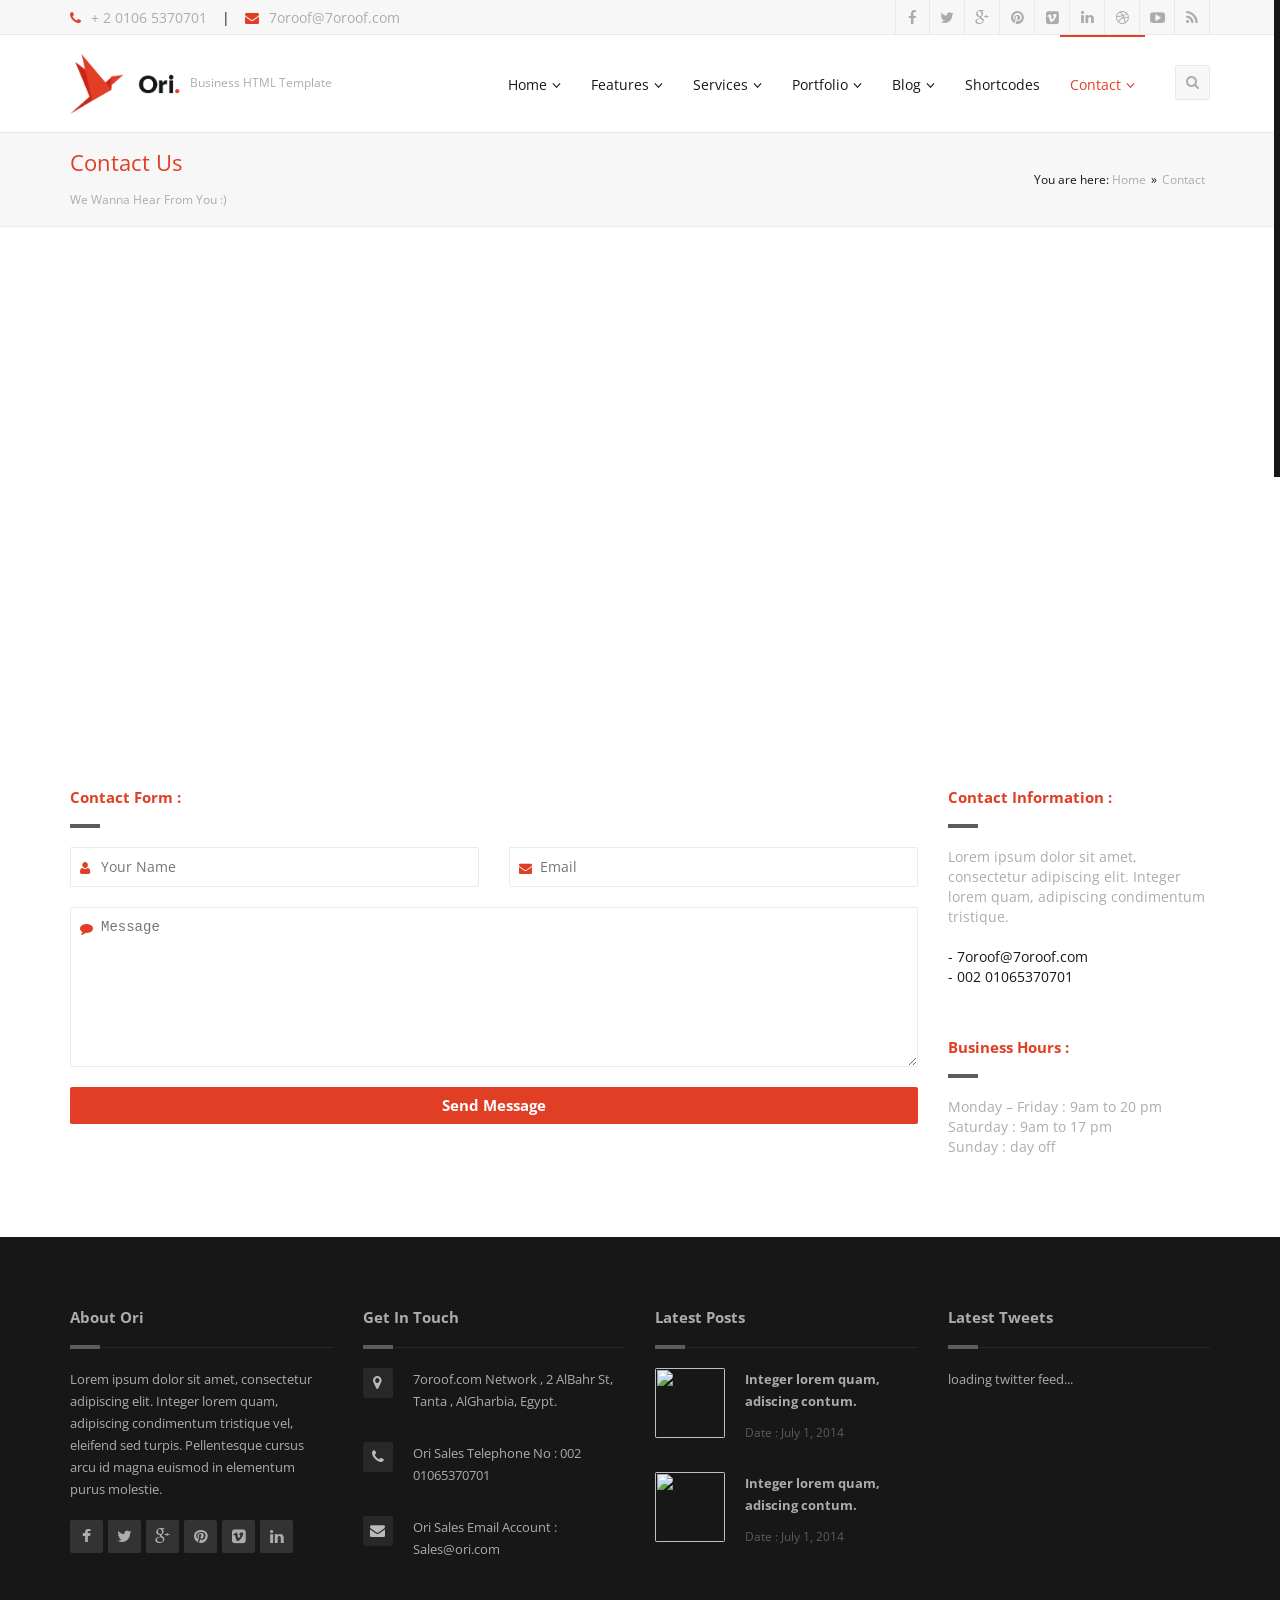
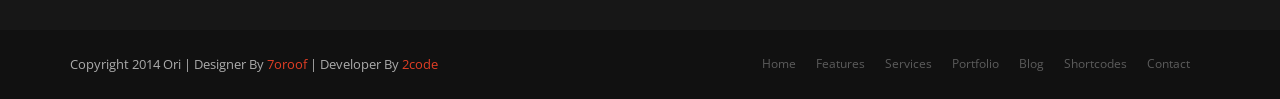
==== contact.html @ 8cdef56a "First commit" ====
<!DOCTYPE html>
<!--[if IE 8 ]><html class="ie ie8" lang="en"> <![endif]-->
<!--[if IE 9 ]><html class="ie ie9" lang="en"> <![endif]-->
<!--[if (gte IE 9)|!(IE)]><!--><html lang="en"> <!--<![endif]-->
<head>

	<!-- Basic Page Needs -->
	<meta charset="utf-8">
	<title>Ori – Multi-purpose Business HTML Template</title>
	<meta name="description" content="Ori – Multi-purpose Business HTML Template">
	<meta name="author" content="2code.info">
	
	<!-- Mobile Specific Metas -->
	<meta name="viewport" content="width=device-width, initial-scale=1, maximum-scale=1">
	
	<!-- Main Style -->
	<link rel="stylesheet" href="style.css">
	
	<!-- Skins -->
	<link rel="stylesheet" href="css/skins/skins.css">
	
	<!-- Responsive Style -->
	<link rel="stylesheet" href="css/responsive.css">
	
	<!-- Favicons -->
	<link rel="shortcut icon" href="images/favicon.png">
  
</head>
<body>

<div class="loader"><div class="loader_html"></div></div>

<div id="wrap" class="grid_1200">
	
	<header id="header-top">
		<div class="container clearfix">
			<div class="row">
				<div class="col-md-6">
					<div class="phone-email"><i class="fa fa-phone"></i>+ 2 0106 5370701</div>
					<div class="phone-email phone-email-2"><i class="fa fa-envelope"></i>7oroof@7oroof.com</div>
				</div>
				<div class="col-md-6">
					<div class="social-ul">
						<ul>
							<li class="social-facebook"><a href="#"><i class="fa fa-facebook"></i></a></li>
							<li class="social-twitter"><a href="#"><i class="fa fa-twitter"></i></a></li>
							<li class="social-google"><a href="#"><i class="fa fa-google-plus"></i></a></li>
							<li class="social-pinterest"><a href="#"><i class="fa fa-pinterest"></i></a></li>
							<li class="social-vimeo"><a href="#"><i class="fa fa-vimeo-square"></i></a></li>
							<li class="social-linkedin"><a href="#"><i class="fa fa-linkedin"></i></a></li>
							<li class="social-dribbble"><a href="#"><i class="fa fa-dribbble"></i></a></li>
							<li class="social-youtube"><a href="#"><i class="fa fa-youtube-play"></i></a></li>
							<li class="social-rss"><a href="#"><i class="fa fa-rss"></i></a></li>
						</ul>
					</div>
				</div>
			</div>
		</div><!-- End container -->
	</header><!-- End header -->
	<header id="header">
		<div class="container clearfix">
			<div class="logo"><a href="index.html"><img alt="" src="images/logo.png"></a><span>Business HTML Template</span></div>
			<div class="header-search">
				<div class="header-search-a"><i class="fa fa-search"></i></div>
				<div class="header-search-form">
					<form method="post">
						<input type="text" placeholder="Search Words Here">
					</form>
				</div>
			</div>
			<nav class="navigation">
				<ul>
					<li><a href="index.html">Home</a>
						<ul>
							<li><a href="index.html">Home 1</a></li>
							<li><a href="index-2.html">Home 2</a></li>
							<li><a href="index-3.html">Home 3</a></li>
							<li><a href="index-4.html">Home 4</a></li>
							<li><a href="index-5.html">Home 5</a></li>
							<li><a href="index-6.html">Home 6</a></li>
							<li><a href="index-7.html">Home 7</a></li>
							<li><a href="index-animate.html">Home Animate</a></li>
							<li><a href="index-one-page.html">Home One Page</a></li>
							<li><a href="index-boxed.html">Home Boxed 1</a></li>
							<li><a href="index-boxed-2.html">Home Boxed 2</a></li>
						</ul>
					</li>
					<li><a href="features.html">Features</a>
						<ul>
							<li><a href="index.html">Headers</a>
								<ul>
									<li><a href="index.html">Header 1</a></li>
									<li><a href="header-2.html">Header 2</a></li>
									<li><a href="header-3.html">Header 3</a></li>
									<li><a href="header-4.html">Header 4</a></li>
									<li><a href="header-5.html">Header 5</a></li>
									<li><a href="header-6.html">Header 6</a></li>
									<li><a href="fixed-nav.html">Fixed Navigation</a></li>
								</ul>
							</li>
							<li><a href="features.html">Features</a></li>
							<li><a href="about.html">About</a>
								<ul>
									<li><a href="about.html">About 1</a></li>
									<li><a href="about-2.html">About 2</a></li>
									<li><a href="about-3.html">About 3</a></li>
								</ul>
							</li>
							<li><a href="testimonials.html">Testimonials</a></li>
							<li><a href="faq.html">FAQ</a>
								<ul>
									<li><a href="faq.html">FAQ Right Sidebar</a></li>
									<li><a href="faq-left-sidebar.html">FAQ Left Sidebar</a></li>
									<li><a href="faq-centered.html">FAQ Centered</a></li>
								</ul>
							</li>
							<li><a href="team.html">Team</a>
								<ul>
									<li><a href="team.html">Team</a></li>
									<li><a href="team-right-sidebar.html">Team Right Sidebar</a></li>
									<li><a href="team-left-sidebar.html">Team Left Sidebar</a></li>
								</ul>
							</li>
							<li><a href="pricing-tables.html">Pricing Tables</a></li>
							<li><a href="typography.html">Typography</a></li>
							<li><a href="right-sidebar.html">Pages</a>
								<ul>
									<li><a href="right-sidebar.html">Right Sidebar</a></li>
									<li><a href="left-sidebar.html">Left Sidebar</a></li>
									<li><a href="full-width.html">Full Width</a></li>
									<li><a href="page-centered.html">Page Centered</a></li>
								</ul>
							</li>
							<li><a href="animation.html">Animation</a></li>
							<li><a href="404.html">404</a></li>
							<li><a href="coming-soon.html">Coming Soon</a></li>
						</ul>
					</li>
					<li><a href="services.html">Services</a>
						<ul>
							<li><a href="services.html">Services 1</a></li>
							<li><a href="services-2.html">Services 2</a></li>
							<li><a href="services-3.html">Services 3</a></li>
						</ul>
					</li>
					<li class="mega-menu"><a href="portfolio-description.html">Portfolio</a>
						<ul>
							<li class="col-md-4"><a href="portfolio-2-columns.html">Portfolio 2 Columns</a>
								<ul>
									<li><a href="portfolio-2-columns.html">Portfolio 1 Right Sidebar</a></li>
									<li><a href="portfolio-2-left-sidebar.html">Portfolio 1 Left Sidebar</a></li>
									<li><a href="portfolio-2-columns-full-width.html">Portfolio 1 Full Width</a></li>
									<li><a href="portfolio-gallery-2-columns.html">Portfolio 2 Right Sidebar</a></li>
									<li><a href="portfolio-gallery-left-sidebar-2-columns.html">Portfolio 2 Left Sidebar</a></li>
									<li><a href="portfolio-gallery-full-width-2-columns.html">Portfolio 2 Full Width</a></li>
									<li><a href="portfolio-2-columns-no-margin.html">Portfolio Right Sidebar no margin</a></li>
									<li><a href="portfolio-2-columns-no-margin-left-sidebar.html">Portfolio Left Sidebar no margin</a></li>
									<li><a href="portfolio-2-columns-no-margin-full-width.html">Portfolio Full Width no margin</a></li>
								</ul>
							</li>
							<li class="col-md-4"><a href="portfolio-3-columns.html">Portfolio 3 Columns</a>
								<ul>
									<li><a href="portfolio-3-columns.html">Portfolio 1 Right Sidebar</a></li>
									<li><a href="portfolio-3-left-sidebar.html">Portfolio 1 Left Sidebar</a></li>
									<li><a href="portfolio-3-columns-full-width.html">Portfolio 1 Full Width</a></li>
									<li><a href="portfolio-gallery-3-columns.html">Portfolio 2 Right Sidebar</a></li>
									<li><a href="portfolio-gallery-left-sidebar-3-columns.html">Portfolio 2 Left Sidebar</a></li>
									<li><a href="portfolio-gallery-full-width-3-columns.html">Portfolio 2 Full Width</a></li>
									<li><a href="portfolio-3-columns-no-margin.html">Portfolio Right Sidebar no margin</a></li>
									<li><a href="portfolio-3-columns-no-margin-left-sidebar.html">Portfolio Left Sidebar no margin</a></li>
									<li><a href="portfolio-3-columns-no-margin-full-width.html">Portfolio Full Width no margin</a></li>
								</ul>
							</li>
							<li class="col-md-4"><a href="portfolio-description.html">Portfolio 4 Columns</a>
								<ul>
									<li><a href="portfolio-description.html">Portfolio 1 Right Sidebar</a></li>
									<li><a href="portfolio-description-left-sidebar.html">Portfolio 1 Left Sidebar</a></li>
									<li><a href="portfolio-description-full-width.html">Portfolio 1 Full Width</a></li>
									<li><a href="portfolio-gallery.html">Portfolio 2 Right Sidebar</a></li>
									<li><a href="portfolio-gallery-left-sidebar.html">Portfolio 2 Left Sidebar</a></li>
									<li><a href="portfolio-gallery-full-width.html">Portfolio 2 Full Width</a></li>
									<li><a href="portfolio-4-columns-no-margin.html">Portfolio Right Sidebar no margin</a></li>
									<li><a href="portfolio-4-columns-no-margin-left-sidebar.html">Portfolio Left Sidebar no margin</a></li>
									<li><a href="portfolio-4-columns-no-margin-full-width.html">Portfolio Full Width no margin</a></li>
								</ul>
							</li>
							<li class="col-md-4"><a href="portfolio-description.html">Portfolio Carousel</a>
								<ul>
									<li><a href="carousel-portfolio-2-columns.html">Carousel 2 Columns</a></li>
									<li><a href="carousel-portfolio-2-columns-left-sidebar.html">Carousel 2 Columns Left Sidebar</a></li>
									<li><a href="carousel-portfolio-2-columns-full-width.html">Carousel 2 Columns Full Width</a></li>
									<li><a href="carousel-portfolio-3-columns.html">Carousel 3 Columns</a></li>
									<li><a href="carousel-portfolio-3-columns-left-sidebar.html">Carousel 3 Columns Left Sidebar</a></li>
									<li><a href="carousel-portfolio-3-columns-full-width.html">Carousel 3 Columns Full Width</a></li>
									<li><a href="carousel-portfolio-4-columns.html">Carousel 4 Columns</a></li>
									<li><a href="carousel-portfolio-4-columns-left-sidebar.html">Carousel 4 Columns Left Sidebar</a></li>
									<li><a href="carousel-portfolio-4-columns-full-width.html">Carousel 4 Columns Full Width</a></li>
								</ul>
							</li>
							<li class="col-md-4"><a href="single-portfolio.html">Single Portfolio</a>
								<ul>
									<li><a href="single-portfolio.html">Single Portfolio 1</a></li>
									<li><a href="single-portfolio-2.html">Single Portfolio 2</a></li>
									<li><a href="single-portfolio-3.html">Single Portfolio 3</a></li>
									<li><a href="single-portfolio-right-sidebar.html">Single Portfolio Right Sidebar</a></li>
									<li><a href="single-portfolio-left-sidebar.html">Single Portfolio Left Sidebar</a></li>
								</ul>
							</li>
							<li class="col-md-4"><a href="portfolio-3.html">Portfolio Full width</a>
								<ul>
									<li><a href="portfolio-3.html">Portfolio 4 Columns</a></li>
									<li><a href="portfolio-3-5-columns.html">Portfolio 5 Columns</a></li>
								</ul>
							</li>
						</ul>
					</li>
					<li><a href="blog.html">Blog</a>
						<ul>
							<li><a href="blog.html">Blog 1</a>
								<ul>
									<li><a href="blog.html">Blog 1 Right Sidebar</a></li>
									<li><a href="blog-1-left-sidebar.html">Blog 1 Left Sidebar</a></li>
									<li><a href="blog-1-full-width.html">Blog 1 Full Width</a></li>
								</ul>
							</li>
							<li><a href="blog-2.html">Blog 2</a>
								<ul>
									<li><a href="blog-2.html">Blog 2 Right Sidebar</a></li>
									<li><a href="blog-2-left-sidebar.html">Blog 2 Left Sidebar</a></li>
									<li><a href="blog-2-full-width.html">Blog 2 Full Width</a></li>
								</ul>
							</li>
							<li><a href="single-blog.html">Single Blog</a>
								<ul>
									<li><a href="single-blog.html">Single Blog Right Sidebar</a></li>
									<li><a href="single-blog-left-sidebar.html">Single Blog Left Sidebar</a></li>
									<li><a href="single-blog-full-width.html">Single Blog Full Width</a></li>
								</ul>
							</li>
						</ul>
					</li>
					<li><a href="shortcodes.html">Shortcodes</a></li>
					<li class="current_page_item"><a href="contact.html">Contact</a>
						<ul>
							<li class="current_page_item"><a href="contact.html">Contact 1</a></li>
							<li><a href="contact-2.html">Contact 2</a></li>
							<li><a href="contact-3.html">Contact 3</a></li>
							<li><a href="contact-4.html">Contact 4</a></li>
							<li><a href="contact-5.html">Contact 5</a></li>
						</ul>
					</li>
				</ul>
			</nav><!-- End navigation -->
		</div><!-- End container -->
	</header><!-- End header -->
	
	<div class="clearfix"></div>
	
	<div class="breadcrumbs">
		<div class="container">
			<div class="row">
				<div class="col-md-6">
					<h4>Contact Us</h4>
					<span>We Wanna Hear From You :)</span>
				</div>
				<div class="col-md-6">
					<div class="crumbs">You are here: <a href="index.html">Home</a><span class="crumbs-span">&raquo;</span><span>Contact</span></div>
				</div>
			</div><!-- End row -->
		</div><!-- End container -->
	</div><!-- End breadcrumbs -->
	
	<div class="sections sections-padding-t-0">
		<div class="contact-iframe"><iframe height="480" src="https://maps.google.com/maps?q=egypt&amp;hl=en&amp;sll=26.820553,30.802498&amp;sspn=16.874794,19.753418&amp;hnear=Egypt&amp;t=m&amp;z=6&amp;output=embed"></iframe></div>
		<div class="gap"></div>
		<div class="container">
			<div class="row">
				<div class="col-md-12 main-content">
					<div class="row">
						<div class="col-md-9">
							<div class="section-title section-title-2 section-title-3"><h6>Contact Form :</h6></div>
							<div class="comment-form">
								<form method="post" class="form-js" action="contact_us.php">
									<div class="row">
										<div class="col-md-6">
											<div class="form-input">
												<i class="fa fa-user"></i>
												<input name="name" id="name" type="text" placeholder="Your Name">
											</div>
										</div>
										<div class="col-md-6">
											<div class="form-input">
												<i class="fa fa-envelope"></i>
												<input name="mail" id="mail" type="email" placeholder="Email">
											</div>
										</div>
										<div class="col-md-12">
											<div class="form-input">
												<i class="fa fa-comment"></i>
												<textarea name="message" id="message" placeholder="Message"></textarea>
											</div>
										</div>
										<div class="col-md-12">
											<input type="submit" class="button-3" value="Send Message">
										</div>
									</div><!-- End row -->
								</form>
							</div><!-- End comment-form -->
						</div>
						<div class="col-md-3">
							<div class="section-title section-title-2 section-title-3"><h6>Contact Information :</h6></div>
							<div class="contact-information">
								<ul>
									<li>Lorem ipsum dolor sit amet, consectetur adipiscing elit. Integer lorem quam, adipiscing condimentum tristique.</li>
									<li>- 7oroof@7oroof.com</li>
									<li>- 002 01065370701</li>
								</ul>
							</div><!-- End contact-information -->
							<div class="section-title section-title-2 section-title-3"><h6>Business Hours :</h6></div>
							<ul class="business-hours">
								<li>Monday – Friday : 9am to 20 pm</li>
								<li>Saturday : 9am to 17 pm</li>
								<li>Sunday : day off</li>
							</ul>
						</div>
					</div><!-- End row -->
				</div><!-- End main-content -->
			</div><!-- End row -->
			
		</div><!-- End container -->
	</div><!-- End sections -->
	
	<footer id="footer">
		<div class="container">
			<div class="row">
				<div class="col-md-3">
					<div class="footer-widget">
						<div class="widget-title"><h6>About Ori</h6></div>
						<div class="widget-about">
							<p>Lorem ipsum dolor sit amet, consectetur adipiscing elit. Integer lorem quam, adipiscing condimentum tristique vel, eleifend sed turpis. Pellentesque cursus arcu id magna euismod in elementum purus molestie.</p>
							<div class="social-ul">
								<ul>
									<li class="social-facebook"><a href="#"><i class="fa fa-facebook"></i></a></li>
									<li class="social-twitter"><a href="#"><i class="fa fa-twitter"></i></a></li>
									<li class="social-google"><a href="#"><i class="fa fa-google-plus"></i></a></li>
									<li class="social-pinterest"><a href="#"><i class="fa fa-pinterest"></i></a></li>
									<li class="social-vimeo"><a href="#"><i class="fa fa-vimeo-square"></i></a></li>
									<li class="social-linkedin"><a href="#"><i class="fa fa-linkedin"></i></a></li>
								</ul>
							</div>
						</div>
					</div>
				</div>
				<div class="col-md-3">
					<div class="footer-widget">
						<div class="widget-title"><h6>Get In Touch</h6></div>
						<div class="widget-about-2">
							<ul>
								<li>
									<i class="fa fa-map-marker"></i>
									<div>7oroof.com Network , 2 AlBahr St, Tanta , AlGharbia, Egypt.</div>
								</li>
								<li>
									<i class="fa fa-phone"></i>
									<div>Ori Sales Telephone No : 002 01065370701</div>
								</li>
								<li>
									<i class="fa fa-envelope"></i>
									<div>Ori Sales Email Account : Sales@ori.com</div>
								</li>
							</ul>
						</div>
					</div>
				</div>
				<div class="col-md-3">
					<div class="footer-widget">
						<div class="widget-title"><h6>Latest Posts</h6></div>
						<div class="widget-posts">
							<ul>
								<li>
									<div class="widget-post-img"><img alt="" src="http://placehold.it/70x70/FFF/171717/"></div>
									<div class="widget-post-content">
										<h6><a href="#">Integer lorem quam, adiscing contum.</a></h6>
										<span>Date : July 1, 2014</span>
									</div>
								</li>
								<li>
									<div class="widget-post-img"><img alt="" src="http://placehold.it/70x70/FFF/171717/"></div>
									<div class="widget-post-content">
										<h6><a href="#">Integer lorem quam, adiscing contum.</a></h6>
										<span>Date : July 1, 2014</span>
									</div>
								</li>
							</ul>
						</div>
					</div>
				</div>
				<div class="col-md-3">
					<div class="footer-widget">
						<div class="widget-title"><h6>Latest Tweets</h6></div>
						<div class="widget-twitter">
							<div class="footer-tweet"></div>
						</div>
					</div>
				</div>
			</div><!-- End row -->
		</div><!-- End container -->
	</footer><!-- End footer -->
	<footer id="footer-bottom">
		<div class="container">
			<div class="copyrights">Copyright 2014 Ori | Designer By <a target="_blank" href="http://7oroof.com/">7oroof</a> | Developer By <a target="_blank" href="http://2code.info/">2code</a></div>
			<nav class="navigation-footer">
				<ul>
					<li><a href="index.html">Home</a></li>
					<li><a href="features.html">Features</a></li>
					<li><a href="services.html">Services</a></li>
					<li><a href="portfolio-description.html">Portfolio</a></li>
					<li><a href="blog.html">Blog</a></li>
					<li><a href="shortcodes.html">Shortcodes</a></li>
					<li><a href="contact.html">Contact</a></li>
				</ul>
			</nav>
		</div><!-- End container -->
	</footer><!-- End footer-bottom -->
	
</div><!-- End wrap -->

<div class="go-up"><i class="fa fa-chevron-up"></i></div>

<!-- js -->
<script src="js/jquery.min.js"></script>
<script src="js/html5.js"></script>
<script src="js/jquery.isotope.min.js"></script>
<script src="js/jquery.nicescroll.min.js"></script>
<script src="js/jquery.appear.js"></script>
<script src="js/count-to.js"></script>
<script src="js/twitter/jquery.tweet.js"></script>
<script src="js/jquery.inview.min.js"></script>
<script src="js/jquery.prettyPhoto.js"></script>
<script src="js/jquery.bxslider.min.js"></script>
<script src="js/jquery.themepunch.plugins.min.js"></script>
<script src="js/jquery.themepunch.revolution.min.js"></script>
<script src="js/custom.js"></script>
<!-- End js -->

</body>
</html>
---- style.css ----
/* CSS Document */

/*
	Theme Name: Ori
	Description: Ori – Multi-purpose Business HTML Template
	Version: 1.0
	Author: begha
	Website: http://7oroof.com/ ( Designer ) , http://2code.info/ ( Developer )
*/

/* ------------------------------------------ */
/*             TABLE OF CONTENTS
/* ------------------------------------------ */
/*   01 - General & Basic Styles   */
/*   02 - Header & Navigation      */
/*   03 - Revolution Slider        */
/*   04 - Breadcrumbs              */
/*   05 - Sections                 */
/*   06 - Sidebar                  */
/*   07 - Box icon                 */
/*   08 - Isotope & Portfolio      */
/*   09 - Contact                  */
/*   10 - Page 404                 */
/*   11 - Coming soon              */
/*   12 - Buttons                  */
/*   13 - Accordion                */
/*   14 - Toggle accordion         */
/*   15 - Progressbar              */
/*   16 - Head title               */
/*   17 - Blog                     */
/*   18 - Single post & page       */
/*   19 - Testimonial              */
/*   20 - Clients                  */
/*   21 - Member                   */
/*   22 - Callout                  */
/*   23 - Alerts                   */
/*   24 - Social                   */
/*   25 - Pricing tables           */
/*   26 - Pagination               */
/*   27 - About video              */
/*   28 - List ul                  */
/*   29 - Blockquote               */
/*   30 - bxSlider                 */
/*   31 - Footer                   */
/*   32 - Border radius & Colors &
          Animation & Keyframes    */

@import url(http://fonts.googleapis.com/css?family=Open+Sans:400,600,700);
@import url("css/base.css");
@import url("css/lists.css");
@import url("css/bootstrap.min.css");
@import url("css/prettyPhoto.css");
@import url("css/font-awesome/css/font-awesome.min.css");
@import url("css/fontello/css/fontello.css");
@import url("css/settings.css");
@import url("css/animate-custom.css");

/* 01 - General & Basic Styles */
body {
	background-color: #FFF;
	color: #acacac;
	-webkit-font-smoothing: antialiased;
	overflow-x: hidden;
}

input,
textarea {
	-webkit-font-smoothing: antialiased;
}

#warp {
	background-color: #FFF;
	display: none;
}

.container>.row>.col-md-9 {
	overflow: hidden;
	height: 100%;
}

.boxed,
.boxed-2 {
	background-color: #FFF;
	width: 1200px;
	margin: 0 auto;
	-webkit-box-shadow: 0 0 5px 0 rgba(0, 0, 0, 0.2);
	-moz-box-shadow: 0 0 5px 0 rgba(0, 0, 0, 0.2);
	box-shadow: 0 0 5px 0 rgba(0, 0, 0, 0.2);
	position: relative;
}

.boxed-2 {
	margin-top: 30px;
	margin-bottom: 30px;
}

.body-boxed {
	background: url(images/patterns/bg13.png) repeat;
}

.body-boxed-2 {
	background: url(http://placehold.it/2000x1100/222/FFF) no-repeat center center fixed;
	-webkit-background-size: cover;
	-moz-background-size: cover;
	-o-background-size: cover;
	background-size: cover;
}

.grid_970 .container {
	width: 970px;
}

/* 02 - Header & Navigation */
/* Header top */
#header-top {
	height: 35px;
	line-height: 35px;
	background-color: #f8f7f7;
	border-bottom: 1px solid #eae9e9;
}

.phone-email {
	float: left;
	margin-right: 15px;
}

.phone-email-2:before {
	content: "|";
	margin-right: 15px;
}

.phone-email i {
	margin-right: 10px;
}

.social-ul {
	float: right;
	overflow: hidden;
	height: 100%;
}

.social-ul li,
.social-ul li a {
	float: left;
	list-style: none;
}

.social-ul li a {
	height: 35px;
	width: 35px;
	font-size: 15px;
	text-align: center;
	border-right: 1px solid #eae9e9;
}

.social-ul li:first-child a {
	border-left: 1px solid #eae9e9;
}

.social-ul li.social-facebook a:hover,
.social-ul-2 li.social-facebook a {
	background-color: #5d82d1;
}

.social-ul li.social-twitter a:hover,
.social-ul-2 li.social-twitter a {
	background-color: #000;
}

.social-ul li.social-instagram a:hover,
.social-ul-2 li.social-instagram a {
	background: linear-gradient(45deg,
			#f09433 0%,
			#e6683c 25%,
			#dc2743 50%,
			#cc2366 75%,
			#bc1888 100%);
}

.social-ul li.social-google a:hover,
.social-ul-2 li.social-google a {
	background-color: #eb5e4c;
}

.social-ul li.social-pinterest a:hover,
.social-ul-2 li.social-pinterest a {
	background-color: #e13138;
}

.social-ul li.social-vimeo a:hover,
.social-ul-2 li.social-vimeo a {
	background-color: #35c6ea;
}

.social-ul li.social-linkedin a:hover,
.social-ul-2 li.social-linkedin a {
	background-color: #238cc8;
}

.social-ul li.social-dribbble a:hover,
.social-ul-2 li.social-dribbble a {
	background-color: #f7659c;
}

.social-ul li.social-youtube a:hover,
.social-ul-2 li.social-youtube a {
	background-color: #ef4e41;
}

.social-ul li.social-rss a:hover,
.social-ul-2 li.social-rss a {
	background-color: #faa33d;
}

.social-ul.social-ul-2 li a:hover {
	background-color: #171717;
}

/* Header top 2 */
#header-top.header-top-2 {
	border-bottom-color: #424242;
	background-color: #282828;
}

#header-top.header-top-2 .social-ul li a {
	border-right-color: #646464;
}

#header-top.header-top-2 .social-ul li:first-child a {
	border-left-color: #646464;
}

#header-top.header-top-2 .phone-email-2:before {
	color: #424242;
}

/* Header top 3 */
#header-top.header-top-3 .social-ul li a {
	border-right-color: #e9e8e8;
}

#header-top.header-top-3 .social-ul li:first-child a {
	border-left-color: #e9e8e8;
}

#header-top.header-top-3 .social-ul li a:hover {
	background-color: #171717;
}

/* Header */
#header {
	height: 95px;
	line-height: 95px;
	position: relative;
}

#header>.container {
	position: relative;
}

#header>.container>.row>.col-md-4 {
	position: static;
}

#header::before {
	background-color: #e9e8e8;
	height: 1px;
	width: 100%;
	position: absolute;
	bottom: -3px;
	left: 0;
	content: "";
}

.logo a {
	float: left;
}

.logo img {
	max-height: 60px;
	;
}

.logo span {
	padding-left: 10px;
	font-size: 12px;
	display: inline-block;
	float: left;
}

/* Navigation */
.navigation {
	float: right;
}

.navigation ul li ul {
	z-index: 998;
}

.navigation>ul>li {
	float: left;
	font-size: 14px;
	line-height: 95px;
	margin-right: 10px;
	position: relative;
	list-style: none;
}

.navigation>ul>li:last-child {
	margin-right: 0;
}

.navigation>ul>li>a {
	padding: 0 10px;
	display: inline-block;
	line-height: 94px;
}

.navigation>ul>li {
	border-top: 2px solid #FFF;
}

.navigation li:hover ul {
	top: 0;
	background-color: #FFF;
	border: 1px solid #eae9e9;
}

.navigation>ul>li:hover>ul {
	top: 95px;
}

.navigation li ul li ul {
	position: absolute;
	left: 199px;
	margin-top: -1px;
}

.navigation ul>li>ul>li {
	float: none;
	margin: 0;
}

.navigation ul>li ul {
	position: absolute;
	left: 0;
	top: 100%;
	z-index: 993;
	width: 200px;
}

.navigation li ul li a {
	height: inherit;
	float: inherit;
	text-align: left;
	display: block;
	margin: 0 !important;
	padding: 0 15px;
	z-index: 993;
	font-size: 13px;
	font-weight: 600;
	line-height: 38px;
	border-bottom: 1px solid #eae9e9;
}

.navigation li ul li:last-child a {
	border-bottom: none;
}

.navigation ul>li ul li {
	position: relative;
	float: none;
	list-style: none;
}

.menu-nav-arrow {
	margin-left: 5px;
}

.navigation ul>li ul li .menu-nav-arrow {
	float: right;
}

.navigation-2.navigation li ul li ul {
	left: 200px;
	margin-top: 0;
}

.navigation-2.navigation li:hover ul {
	border: none;
}

.navigation-2.navigation li ul li a {
	border-bottom-color: #e66551;
}

.navigation-2.navigation li ul li a:hover,
.navigation-2.navigation li ul li.current_page_item>a,
.navigation-2.navigation>ul>li:hover li:hover>a {
	background-color: #171717;
}

/* Mega menu */
.navigation>ul>li.mega-menu>ul {
	margin: 0 15px;
}

.navigation>ul>li.mega-menu {
	position: static;
}

.navigation>ul>li.mega-menu>ul {
	left: 0;
	right: 0;
	width: auto;
}

.navigation>ul>li.mega-menu ul {
	top: 97px;
}

.navigation ul>li.mega-menu>ul>li {
	float: left;
	padding: 15px;
}

.navigation>ul>li.mega-menu ul li ul {
	border: none;
	display: block !important;
	overflow: hidden !important;
	position: static;
	height: auto !important;
	width: 100%;
}

.navigation>ul>li.mega-menu li li,
.navigation>ul>li.mega-menu li a,
.navigation>ul>li.mega-menu li li a {
	width: 100%;
	float: left;
	clear: left;
}

.navigation>ul>li.mega-menu>ul>li>a:first-child {
	font-size: 14px;
	color: #171717 !important;
	background: transparent !important;
}

.navigation>ul>li.mega-menu li li:before {
	content: "\f105";
	font-family: "FontAwesome";
	float: left;
	position: absolute;
	top: -27px;
	left: 10px;
}

.navigation>ul>li.mega-menu li li>a {
	padding-left: 25px;
}

.navigation li.mega-menu ul li:last-child a {
	border-bottom: 1px solid #eae9e9;
}

.navigation ul>li.mega-menu ul li .menu-nav-arrow {
	display: none;
}

/* Menu slide */
.navigation li.mega-menu:hover ul,
.navigation li>ul,
.navigation li>ul li>ul,
.navigation li ul li ul {
	opacity: 0;
	visibility: hidden;
	-webkit-transition: all 0.28s ease-in-out;
	-moz-transition: all 0.28s ease-in-out;
	-ms-transition: all 0.28s ease-in-out;
	-o-transition: all 0.28s ease-in-out;
	transition: all 0.28s ease-in-out;
	-moz-transform: scaleY(0);
	-webkit-transform: scaleY(0);
	-o-transform: scaleY(0);
	-ms-transform: scaleY(0);
	transform: scaleY(0);
	-webkit-transform-origin: 0 0;
	-moz-transform-origin: 0 0;
	-o-transform-origin: 0 0;
	-ms-transform-origin: 0 0;
	transform-origin: 0 0;
	/*
	opacity: 0;
	visibility: hidden;
	-webkit-transition: all 0.3s linear;
	-moz-transition: all 0.3s linear;
	-ms-transition: all 0.3s linear;
	-o-transition: all 0.3s linear;
	transition: all 0.3s linear;
	-moz-transform: scaleY(0.98);
	-webkit-transform: scaleY(0.98);
	-o-transform: scaleY(0.98);
	-ms-transform: scaleY(0.98);
	transform: scaleY(0.98);
	-webkit-transform-origin:0 0;
	-moz-transform-origin:0 0;
	-o-transform-origin:0 0;
	-ms-transform-origin:0 0;
	transform-origin:0 0;
	*/
	/*
	opacity: 0;
	visibility: visible;
	max-width: 0;
	max-height: 0;
	-webkit-transform-origin:0 0;
	-moz-transform-origin:0 0;
	-o-transform-origin:0 0;
	-ms-transform-origin:0 0;
	transform-origin:0 0;
	-webkit-transform: perspective(600px) rotateX(-90deg);
	-moz-transform: perspective(600px) rotateX(-90deg);
	-ms-transform: perspective(600px) rotateX(-90deg);
	-o-transform: perspective(600px) rotateX(-90deg);
	transform: perspective(600px) rotateX(-90deg);
	-webkit-transition: -webkit-transform 0.5s ease, opacity 0.6s ease, max-height 0.6s step-end, max-width 0.6s step-end, padding 0.6s step-end;
	-o-transition: -o-transform 0.5s ease, opacity 0.6s ease, max-height 0.6s step-end, max-width 0.6s step-end, padding 0.6s step-end;
	transition: transform 0.5s ease, opacity 0.6s ease, max-height 0.6s step-end, max-width 0.6s step-end, padding 0.6s step-end;
	*/
}

.navigation li.mega-menu:hover ul,
.navigation li:hover>ul,
.navigation li>ul li:hover>ul,
.navigation li ul li:hover ul {
	opacity: 1;
	visibility: visible;
	-moz-transform: scaleY(1);
	-webkit-transform: scaleY(1);
	-o-transform: scaleY(1);
	-ms-transform: scaleY(1);
	transform: scaleY(1);
	/*
	opacity: 1;
	visibility: visible;
	-moz-transform: scaleY(1);
	-webkit-transform: scaleY(1);
	-o-transform: scaleY(1);
	-ms-transform: scaleY(1);
	transform: scaleY(1);
	*/
	/*
	opacity: 1;
	visibility: visible;
	max-width: 5000px;
	max-height: 5000px;
	-webkit-transform: perspective(600px) rotateX(0deg);
	-moz-transform: perspective(600px) rotateX(0deg);
	-ms-transform: perspective(600px) rotateX(0deg);
	-o-transform: perspective(600px) rotateX(0deg);
	transform: perspective(600px) rotateX(0deg);
	-webkit-transition: -webkit-transform 0.5s ease, opacity 0.2s ease, max-height 0s step-end, max-width 0s step-end, padding 0s step-end;
	-o-transition: -o-transform 0.5s ease, opacity 0.2s ease, max-height 0s step-end, max-width 0s step-end, padding 0s step-end;
	transition: transform 0.5s ease, opacity 0.2s ease, max-height 0s step-end, max-width 0s step-end, padding 0s step-end;
	*/
}

/* Navigation mobile */
.navigation_mobile {
	height: 35px;
	line-height: 35px;
	position: relative;
	width: 300px;
	margin-top: 30px;
	float: right;
}

.navigation_mobile ul {
	margin-bottom: 0;
}

.navigation_mobile_click {
	border: 1px solid #e9e8e8;
	padding: 0 10px;
	background-color: #f8f7f7;
	cursor: pointer;
	height: 35px;
	line-height: 35px;
	font-size: 14px;
}

.navigation_mobile>ul {
	background-color: #FAFAFA;
	border: 1px solid #dedede;
	border-top: none;
	overflow: hidden;
	position: absolute;
	left: 0;
	top: 35px;
	width: 100%;
	z-index: 993;
	-moz-border-radius: 0 0 2px 2px;
	-webkit-border-radius: 0 0 2px 2px;
	border-radius: 0 0 2px 2px;
	display: none;
	-moz-box-sizing: border-box;
	-webkit-box-sizing: border-box;
	box-sizing: border-box;
}

.navigation_mobile>ul li ul {
	position: relative;
	margin-bottom: 0;
	border-top: 1px solid #ebebeb;
	margin: 0 -20px;
	display: none;
}

.navigation_mobile_click:before {
	content: "\f0c9";
	font-family: "FontAwesome";
	font-size: 20px;
	position: absolute;
	right: 0;
	top: 0;
	height: 35px;
	width: 35px;
	text-align: center;
}

.navigation_mobile>ul li {
	float: none;
	padding: 0 15px;
	line-height: 33px;
	border-bottom: 1px solid #ebebeb;
	text-align: left;
	font-size: 14px;
	list-style: none;
}

.navigation_mobile>ul a {
	background: transparent;
}

.navigation_mobile>ul a i {
	margin-right: 5px;
}

.navigation_mobile>ul li ul li {
	border-bottom: 0;
	line-height: 30px;
	margin-left: 10px;
}

.navigation_mobile>ul li ul li a {
	font-size: 14px;
}

.navigation_mobile>ul li ul li:before {
	content: "\f054";
	font-family: "FontAwesome";
	font-size: 10px;
	margin-right: 8px;
	speak: none;
	position: relative;
	top: 1px;
}

/* Header search */
.header-search {
	position: relative;
	float: right;
	height: 35px;
	margin: 30px 0 0 30px;
}

.header-search-a {
	float: right;
	cursor: pointer;
	height: 35px;
	width: 35px;
	line-height: 32px;
	background-color: #f8f7f7;
	border: 1px solid #eae9e9;
	text-align: center;
}

.header-search-form {
	position: absolute;
	height: 53px;
	width: 184px;
	top: 35px;
	right: 0;
	display: none;
}

.header-search-form input {
	background-color: #FFF;
	border: none;
	height: 32px;
	width: 164px;
	font-size: 12px;
	line-height: 32px;
	margin: 10px 0 0 10px;
}

.header-search-active .header-search-a {
	-moz-border-radius: 2px 2px 0 0;
	-webkit-border-radius: 2px 2px 0 0;
	border-radius: 2px 2px 0 0;
}

.header-search-active .header-search-form {
	-moz-border-radius: 2px 0 2px 2px;
	-webkit-border-radius: 2px 0 2px 2px;
	border-radius: 2px 0 2px 2px;
	z-index: 999;
}

/* Header 2 */
#header.header-2 .navigation {
	float: left;
}

#header.header-2 .navigation>ul>li>a {
	padding: 0 8px;
}

#header.header-2 .navigation>ul>li:hover>ul {
	top: 93px;
}

#header.header-2 .navigation>ul>li.mega-menu:hover>ul {
	top: 95px;
}

/* Header 3 */
#header.header-3 {
	height: auto;
}

#header.header-3 .logo {
	text-align: center;
	margin-bottom: 20px;
}

#header.header-3 .logo a,
#header.header-3 .logo span {
	float: none;
}

#header.header-3 .navigation {
	text-align: center;
	float: none;
	line-height: normal;
}

#header.header-3 .navigation>ul>li {
	line-height: 55px;
	border-top: none;
	float: none;
	display: inline-block;
}

#header.header-3 .navigation>ul>li>a {
	line-height: 55px;
}

#header.header-3 .navigation>ul>li {
	border-bottom: 2px solid #FFF;
}

#header.header-3 .navigation>ul>li:hover>ul {
	top: 56px;
}

#header.header-3 .navigation>ul>li:hover {
	border-bottom-color: #FFF !important;
}

#header.header-3 .navigation>ul>li.mega-menu:hover>ul {
	top: 173px;
}

#header.header-3 .navigation>ul>li.mega-menu li li:before {
	top: -47px;
}

/* Header 4 */
#header.header-4::after {
	background-color: #e9e8e8;
	height: 1px;
	width: 100%;
	position: absolute;
	bottom: 55px;
	left: 0;
	content: "";
}

#header.header-4 .navigation {
	float: left;
}

#header.header-4 .navigation>ul>li {
	float: left;
}

/* fixed-nav */
#header.fixed-nav {
	position: fixed;
	opacity: 1;
	filter: alpha(opacity=100);
	top: 0;
	left: 0;
	width: 100%;
	z-index: 993;
	-webkit-box-shadow: 0 3px 10px 0 rgba(0, 0, 0, 0.05);
	-moz-box-shadow: 0 3px 10px 0 rgba(0, 0, 0, 0.05);
	box-shadow: 0 3px 10px 0 rgba(0, 0, 0, 0.05);
	background-color: #FFF;
}

.boxed #header.fixed-nav,
.boxed-2 #header.fixed-nav {
	width: 990px;
	left: inherit;
}

/* 03 - Slideshow */
.slideshow {
	position: relative;
}

.tp-banner,
.tp-banner-2 {
	width: 100%;
	position: relative;
}

.tp-banner>ul>li,
.tp-banner-2>ul>li {
	list-style: none;
}

.tp-bullets {
	display: none;
}

.slideshow .tparrows {
	height: 40px;
	width: 40px;
	line-height: 40px;
	text-align: center;
	background-color: rgba(255, 255, 255, 0.10);
	z-index: 25;
	cursor: pointer;
	top: 50% !important;
	display: inline-block;
	opacity: 0;
}

.slideshow .tparrows:before {
	font-size: 15px;
	font-family: "FontAwesome";
}

.slideshow .tparrows.tp-leftarrow:before {
	content: "\f053";
}

.slideshow .tparrows.tp-rightarrow:before {
	content: "\f054";
}

.slideshow:hover .tparrows {
	opacity: 1;
}

.boxed .slideshow .tparrows.tp-leftarrow,
.boxed-2 .slideshow .tparrows.tp-leftarrow {
	opacity: 1;
	left: -70px !important;
}

.boxed .slideshow .tparrows.tp-rightarrow,
.boxed-2 .slideshow .tparrows.tp-rightarrow {
	opacity: 1;
	right: -70px !important;
}

.slide-h2 h2 {
	font-size: 45px !important;
}

.slide-h3 h2 {
	font-size: 30px !important;
}

.slide-p p {
	font-size: 16px;
	color: #e6e3db;
	text-align: center;
	line-height: 25px;
}

.tp-caption.color.large_bg {
	display: flex;
	gap: 4px;
	background-color: #FFF;
	font-size: 15px;
	font-weight: bold;
	line-height: 32px;
	padding: 0 15px;
}

/* 04 - Breadcrumbs */
.breadcrumbs {
	background-color: #f8f7f7;
	padding: 17px 0;
	border-top: 1px solid #e3e3e4;
	border-bottom: 1px solid #edecec;
}

.breadcrumbs h4 {
	font-weight: normal;
	margin-bottom: 15px;
}

.breadcrumbs span {
	font-size: 12px;
}

.crumbs {
	line-height: 59px;
	float: right;
	font-size: 12px;
}

.crumbs a,
.crumbs span {
	display: inline-block;
	margin-right: 5px;
}

/* 05 - Sections */
.sections {
	padding: 80px 0;
}

.sections-title {
	text-align: center;
}

.sections-title-h3 {
	position: relative;
}

.sections-title-h3 h3 {
	font-size: 20px;
	padding-bottom: 20px;
	margin-bottom: 20px;
}

.topflow-tittle:after {
	background-color: #D3D31F !important;
}

.topflow-icon:before {
	color: #92D050;
}

.topflow-iconos:hover .box-icon-i {
  background-color: #92D050 !important;
}

.topflow-iconos:hover .topflow-icon:before {
  color: #FFF !important;
}

.sections-title-h3:before {
	content: "";
	height: 1px;
	width: 270px;
	background-color: #acacac;
	display: inline-block;
	position: absolute;
	bottom: 0;
	left: 50%;
	margin-left: -135px;
}

.sections-title-h3:after {
	content: "";
	height: 4px;
	width: 30px;
	background-color: #171717;
	display: inline-block;
	position: absolute;
	bottom: -1px;
	left: 50%;
	margin-left: -15px;
}

.sections-title p {
	margin-bottom: 30px;
}

.sections-padding-t-0 {
	padding-top: 0;
}

.sections-padding-t-30 {
	padding-top: 30px;
}

.sections-padding-t-160 {
	padding-top: 160px;
}

.sections-padding-b-50 {
	padding-bottom: 50px;
}

.sections-padding-b-0 {
	padding-bottom: 0;
}

.sections-padding-t-50 {
	padding-top: 50px;
}

.sections-padding-t-130 {
	padding-top: 130px;
}

.sections-padding-20 {
	padding: 20px 0;
}

.sections-padding-140 {
	padding: 140px 0;
}

.sections-padding-160 {
	padding: 160px 0;
}

.sections-padding-0 {
	padding: 0;
}

.sections-left-sidebar .sidebar {
	float: left;
}

.sections-left-sidebar .main-content {
	float: right;
}

/* Section 2 */
.section-2 {
	background-color: #f5f4f4;
}

/* Section 3 */
.section-3 {
	background-color: #171717;
}

.section-3 .sections-title-h3:before {
	background-color: #d5d5d5;
}

.section-3 .sections-title p {
	color: #bababa;
}

.section-3 .box-icon-i {
	background-color: transparent;
	border-color: #444;
}

.section-3 .box-icon:hover .box-icon-i {
	border-color: #FFF;
}

/* Section 4 */
.section-4 .sections-title-h3:before {
	background-color: rgba(255, 255, 255, 0.5);
}

.section-4 .box-icon-i {
	background-color: transparent;
	border-color: #444;
}

.section-4 .box-icon:hover .box-icon-i {
	border-color: #FFF;
}

.section-img {
	background-image: url("images/section-img.png");
	background-repeat: no-repeat;
	background-size: cover;
	background-attachment: fixed;
	background-position: center center;
}

.section-img-2 {
	background-image: url("images/section-img-2.png");
}

/* 06 - Sidebar */
.widget {
	margin-bottom: 30px;
	background-color: #FFF;
	border: 1px solid #e9e8e8;
	padding: 20px;
}

.widget .widget-title:before {
	background-color: #171717;
}

.widget .widget-title h6 {
	border-bottom: none;
}

.widget ul li {
	margin-bottom: 10px;
	padding-bottom: 10px;
	border-bottom: 1px solid #e9eaec;
	list-style: none;
}

.widget ul li:last-child {
	margin-bottom: 0;
	padding-bottom: 0;
	border-bottom: none;
}

.widget ul li a span {
	float: right;
}

.sidebar-tweet {
	position: relative;
}

.sidebar-tweet:before {
	content: "\f099";
	position: absolute;
	bottom: 10px;
	right: 0;
	font: bold 30px/0 "FontAwesome";
}

.sidebar-tweet ul li {
	padding-bottom: 0;
	margin-bottom: 0;
	border-bottom: none;
	font-size: 13px;
	font-weight: 600;
}

.sidebar-tweet ul li .tweet_time a {
	font-size: 11px;
}

/* 07 - Box icon */
.box-icon {
	text-align: center;
	overflow: hidden;
	height: 100%;
}

.box-icon-i {
	font-size: 30px;
	text-align: center;
	margin: 0 auto 20px;
}

.box-icon p {
	margin-bottom: 0;
}

.box-icon-i-2 {
	background-color: #f0efef;
	height: 95px;
	width: 95px;
	line-height: 90px;
	border: 5px solid #f0efef;
	margin: 0 auto 30px;
}

.box-icon-i-3 {
	background-color: #FFF;
	border-color: #e9e8e8;
}

.box-icon-2 {
	text-align: left;
}

.box-icon-2 .box-icon-i {
	float: left;
	margin-right: 15px;
	margin-bottom: 0;
}

.box-icon-2 .box-icon-content {
	overflow: hidden;
	height: 100%;
}

.box-icon-i-4 {
	height: 70px;
	width: 70px;
	border-width: 2px;
	line-height: 66px;
}

.box-icon-i-5 {
	background-color: #FFF;
}

.box-icon:hover .box-icon-i-2.box-icon-i-5 {
	background-color: #171717;
}

.box-icon-number h5 {
	font-size: 45px;
}

/* 08 - Isotope & Portfolio */
/* Isotope */
.isotope-item {
	z-index: 2;
	list-style: none;
}

.isotope-hidden.isotope-item {
	pointer-events: none;
	z-index: 1;
}

.isotope,
.isotope .isotope-item {
	-webkit-transition-duration: 0.8s;
	-moz-transition-duration: 0.8s;
	-ms-transition-duration: 0.8s;
	-o-transition-duration: 0.8s;
	transition-duration: 0.8s;
}

.isotope {
	-webkit-transition-property: height, width;
	-moz-transition-property: height, width;
	-ms-transition-property: height, width;
	-o-transition-property: height, width;
	transition-property: height, width;
	width: 100%;
}

.isotope .isotope-item {
	-webkit-transition-property: -webkit-transform, opacity;
	-moz-transition-property: -moz-transform, opacity;
	-ms-transition-property: -ms-transform, opacity;
	-o-transition-property: -o-transform, opacity;
	transition-property: transform, opacity;
}

.isotope.no-transition,
.isotope.no-transition .isotope-item,
.isotope .isotope-item.no-transition {
	-webkit-transition-duration: 0s;
	-moz-transition-duration: 0s;
	-ms-transition-duration: 0s;
	-o-transition-duration: 0s;
	transition-duration: 0s;
}

/* Portfolio filter */
.protfolio-filter {
	text-align: center;
	margin-bottom: 20px;
}

.protfolio-filter li {
	display: inline-block;
}

.protfolio-filter li a {
	display: inline-block;
	margin: 0 20px 30px 0;
	background-color: #FFF;
	border: 1px solid #e9e8e8;
	padding: 4px 10px;
	font-size: 13px;
}

.protfolio-filter li:last-child a {
	margin-right: 0;
}

/* Portfolio */
.portfolio-one {
	margin-bottom: 30px;
	background-color: #FFF;
	-moz-box-shadow: 0 8px 15px rgba(0, 0, 0, 0.1);
	-webkit-box-shadow: 0 8px 15px rgba(0, 0, 0, 0.1);
	box-shadow: 0 8px 15px rgba(0, 0, 0, 0.1);
}

.portfolio-head {
	position: relative;
	overflow: hidden;
	height: 100%;
}

.portfolio-img img {
	width: 100%;
	height: auto;
}

.portfolio-hover {
	opacity: 0.5;
	position: absolute;
	top: 0;
	left: -100%;
	height: 100%;
	width: 100%;
}

.portfolio-link,
.portfolio-zoom {
	position: absolute;
	top: 50%;
	margin-top: -17px;
	width: 34px;
	height: 34px;
	line-height: 34px;
	font-size: 14px;
	background-color: #171717;
	display: inline-block;
	text-align: center;
	opacity: 0.8;
}

.portfolio-link {
	margin-right: -39px;
	right: 50%;
}

.portfolio-zoom {
	margin-left: -39px;
	left: 50%;
}

.portfolio-content {
	padding: 20px;
}

.portfolio-content>i {
	float: left;
	width: 34px;
	height: 34px;
	line-height: 34px;
	font-size: 14px;
	text-align: center;
	margin-right: 20px;
}

.portfolio-content>img {
	float: left;
	width: 34px;
	height: 34px;
	line-height: 34px;
	font-size: 14px;
	text-align: center;
	margin-right: 20px;
}

.portfolio-meta {
	overflow: hidden;
	height: 100%;
}

.portfolio-meta h6 {
	font-size: 15px;
	margin-bottom: 10px;
	line-height: 18px;
}

.portfolio-cat a {
	font-size: 12px;
}

.portfolio-one:hover .portfolio-hover {
	left: 0;
	opacity: 0.9;
}

.portfolio-link:hover,
.portfolio-zoom:hover {
	opacity: 1;
}

/* Portfolio 4 columns sidebar */
.col-md-9.main-content li.col-md-3 .portfolio-content>i,
.col-md-9.main-content div.col-md-3 .portfolio-content>i {
	width: 30px;
	height: 30px;
	line-height: 30px;
	margin-right: 15px;
}

.col-md-9.main-content li.col-md-3 .portfolio-content>img,
.col-md-9.main-content div.col-md-3 .portfolio-content>img {
	width: 30px;
	height: 30px;
	line-height: 30px;
	margin-right: 15px;
}

.col-md-9.main-content li.col-md-3.portfolio-item-2 .portfolio-meta p,
.col-md-9.main-content div.col-md-3.portfolio-item-2 .portfolio-meta p {
	display: none;
}

/* Portfolio 2 columns sidebar */
.col-md-9.main-content li.col-md-6.portfolio-item {
	width: 49.95%;
}

/* Portfolio item 2 */
.portfolio-item-2 .portfolio-meta {
	padding: 20px;
}

.portfolio-item-2 .portfolio-meta h6 {
	font-size: 18px;
	margin-bottom: 20px;
	line-height: 22px;
}

.portfolio-item-2 .portfolio-link,
.portfolio-item-2 .portfolio-zoom {
	bottom: 20px;
	top: initial;
	left: 20px;
	margin: 0;
}

.portfolio-item-2 .portfolio-link {
	left: 64px;
}

/* Portfolio full width */
.portfolio-full-width {
	margin-bottom: 30px;
}

.portfolio-full-width ul {
	list-style: none;
}

.portfolio-full-width li.col-md-3 {
	padding: 0;
	width: 24.95%;
}

.portfolio-full-width li.col-md-3 .portfolio-one {
	margin-bottom: 0;
}

/* Portfolio 5 columns */
.portfolio-full-width li.col-5.portfolio-item {
	width: 20%;
}

.portfolio-full-width li.col-5 .portfolio-one {
	margin-bottom: 0;
}

/* Portfolio filter */
.row.isotope {
	padding-right: 0;
	margin-left: 0;
}

.portfolio-all {
	margin-left: -15px;
	margin-right: -14.99px;
}

.portfolio-all.portfolio-full-width {
	margin-left: 0;
	margin-right: 0;
}

/* Portfolio no margin */
.portfolio-no-margin {
	margin: 0 0 30px;
}

.portfolio-no-margin li.portfolio-item,
.portfolio-no-margin div.portfolio-item {
	margin: 0;
	padding: 0;
	overflow: hidden;
}

.portfolio-no-margin li.portfolio-item .portfolio-one,
.portfolio-no-margin div.portfolio-item .portfolio-one {
	margin-bottom: 0;
}

.portfolio-no-margin li.portfolio-item .portfolio-one .portfolio-head,
.portfolio-no-margin div.portfolio-item .portfolio-one .portfolio-head {
	overflow: inherit;
}

.portfolio-slide.portfolio-no-margin {
	margin-right: 15px;
	margin-left: 15px;
}

.portfolio-slide.portfolio-no-margin div.portfolio-item {
	margin-bottom: 30px;
}

.col-md-9.main-content .portfolio-no-margin li.col-md-4.portfolio-item,
.portfolio-no-margin div.col-md-4.portfolio-item {
	width: 33.333%;
}

/* Single Portfolio */
.portfolio-description p:last-child {
	margin-bottom: 0;
}

.portfolio-details li {
	font-size: 12px;
	margin-bottom: 5px;
	list-style: none;
}

.portfolio-details li span {
	font-weight: bold;
	font-size: 13px;
}

.post-social.portfolio-social {
	float: left;
}

/* 09 - Contact */
.contact-iframe iframe {
	width: 100%;
	display: block;
	border: none;
}

.required-error {
	font-size: 13px;
	color: #F00;
	line-height: 38px;
	position: absolute;
	right: 10px;
	top: 0;
}

.contact-information li,
.business-hours li {
	list-style: none;
}

.contact-information li:first-child {
	margin-bottom: 20px;
}

/* 10 - Page 404 */
.page-404 {
	text-align: center;
}

.page-404 h2 {
	font-size: 156px;
	margin-bottom: 30px;
	line-height: 110px;
}

.page-404 h3 {
	font-size: 23px;
	margin-bottom: 70px;
}

.search-404 div {
	position: relative;
	height: 40px;
	width: 370px;
	margin: 0 auto 20px;
}

.search-404 input {
	display: inline-block;
	width: 100%;
	position: absolute;
	top: 0;
	left: 0;
	background-color: #f8f7f7;
	border-color: #e9e8e8;
	height: 38px;
	line-height: 38px;
}

.search-404 button {
	position: absolute;
	top: 0;
	right: 10px;
	background-color: transparent;
	border: none;
	font-size: 14px;
	line-height: 33px;
}

.search-404 .button-4 {
	margin-right: 5px;
}

.search-404 .button-3 {
	margin-left: 5px;
}

/* 11 - Coming soon */
.coming-soon {
	text-align: center;
}

.coming-soon h2 {
	font-size: 45px;
	margin-bottom: 40px;
	line-height: 40px;
}

.coming-soon p {
	margin-bottom: 40px;
}

#coming-soon .col-md-3>div {
	background-color: #f8f7f7;
	border: 1px solid #e9e8e8;
	padding: 40px;
	margin-bottom: 30px;
}

#coming-soon .col-md-3>div span:first-child {
	font-size: 35px;
	font-weight: bold;
	margin-right: 30px;
	display: inline-block;
}

#coming-soon .col-md-3>div span:last-child {
	font-size: 24px;
	font-weight: bold;
}

/* 12 - Buttons */
.load-more-projects {
	text-align: center;
}

.button-1 {
	display: inline-block;
	background-color: #FFF;
	font-size: 13px;
	font-weight: bold;
	border: 1px solid #d5d5d5;
	padding: 10px 70px;
}

.button-1.button-2:hover {
	background-color: #FFF;
	border-color: #d5d5d5;
}

.button-3,
.button-4,
.button-5,
.button-6 {
	padding: 8px 24px;
	font-size: 13px;
	font-weight: bold;
	display: inline-block;
}

.button-3:hover,
.button-4,
.button-6:hover {
	background-color: #171717;
}

.button-5:hover {
	background-color: #333;
}

.button-6 {
	background-color: transparent;
	border: 1px solid #FFF;
}

.button-6:hover {
	border-color: #171717;
}

/* 13 - Accordion */
.accordion {
	margin-bottom: 30px;
}

.accordion .section-content {
	margin-bottom: 10px;
	background-color: #FFF;
	border: 1px solid #d6d9df;
	padding: 0;
}

.accordion .accordion-title {
	font-size: 13px;
	font-weight: bold;
	color: #7d7d7d;
	padding: 9px 20px;
	margin-bottom: 0;
	cursor: pointer;
}

.accordion .accordion-title a i {
	float: right;
	margin: 2px -9px 0 20px;
	background-color: #7d7d7d;
	height: 20px;
	width: 20px;
	line-height: 20px;
	font-size: 12px;
	text-align: center;
}

.accordion .accordion-title.active {
	background-color: #f8f7f7;
}

.accordion .accordion-inner {
	border-top: 1px solid #d6d9df;
	padding: 20px;
	line-height: 22px;
	margin-top: 0;
	font-size: 13px;
	display: none;
}

.accordion .accordion-inner.active {
	display: block;
}

/* 14 - Toggle accordion */
.accordion.accordion-2 .accordion-title {
	font-size: 15px;
	padding: 18px 20px;
}

.accordion.accordion-2 .accordion-title a i {
	margin-right: 0;
}

/* 15 - Progressbar */
.progressbar-warp {
	margin-bottom: 30px;
}

.progressbar {
	position: relative;
	margin-bottom: 20px;
	overflow: hidden;
}

.progressbar-all {
	background-color: #e6e6e6;
	overflow: hidden;
}

.progressbar-percent {
	height: 100%;
	-webkit-background-size: 30px 30px;
	-moz-background-size: 30px 30px;
	background-size: 30px 30px;
	-webkit-animation: move 5s linear infinite;
	-moz-animation: move 5s linear infinite;
	animation: move 5s linear infinite;
	width: 0;
	height: 11px;
}

@-webkit-animation expandWidth {
	0% {
		width: 0
	}

	100% {
		width: auto
	}
}

@-webkit-keyframes move {
	0% {
		background-position: 0 0
	}

	100% {
		background-position: 90px 90px
	}
}

.progressbar-title {
	font-size: 15px;
	font-weight: bold;
	position: relative;
	z-index: 99;
	width: 100%;
	display: block;
	padding-bottom: 10px;
}

.progressbar-title span {
	font-weight: normal;
	display: inline-block;
	margin-left: 20px;
}

/* 16 - Head title */
.head-title {
	position: relative;
}

.head-title h6 {
	font-size: 20px;
	padding-bottom: 20px;
	margin-bottom: 20px;
}

.head-title:before {
	content: "";
	height: 1px;
	width: 100%;
	background-color: #acacac;
	display: inline-block;
	position: absolute;
	bottom: 0;
	left: 0;
}

.head-title:after {
	content: "";
	height: 4px;
	width: 30px;
	background-color: #171717;
	display: inline-block;
	position: absolute;
	bottom: -1px;
	left: 0;
}

/* 17 - Blog */
/* Blog item */
.blog-item {
	margin-bottom: 30px;
}

.blog-img {
	position: relative;
	overflow: hidden;
	height: 100%;
	margin-bottom: 20px;
}

.blog-img img {
	width: 100%;
	height: auto;
}

.blog-video iframe {
	width: 100%;
	display: block;
	border: none;
}

.blog-date {
	position: absolute;
	top: 20px;
	left: 20px;
	background-color: #171717;
	font-size: 12px;
	text-align: center;
	padding: 0 10px 10px 10px;
}

.blog-date span {
	display: block;
	width: 100%;
}

.blog-date span:first-child {
	font-size: 35px;
	font-weight: bold;
}

.blog-content h6 {
	font-size: 16px;
	margin-bottom: 15px;
}

.blog-meta div {
	float: left;
	margin-right: 30px;
	font-size: 12px;
}

.blog-meta div:last-child {
	margin-right: 0;
}

.blog-meta div i {
	margin-right: 5px;
}

.blog-meta a.button-3 {
	float: right;
	font-size: 13px;
	font-weight: normal;
	padding: 5px 10px;
	margin-top: -7px;
}

/* Blog item 2 */
.blog-item-2 {
	margin-bottom: 60px;
}

/* 18 - Single post & page */
/* Single post */
.single-post {
	padding-bottom: 40px;
	margin-bottom: 30px;
	border-bottom: 3px solid #171717;
}

.single-post .blog-meta {
	float: right;
}

.single-post .blog-content h6 {
	float: left;
}

.post-tag {
	float: left;
}

.post-tag i {
	font-size: 13px;
	margin-right: 10px;
	line-height: 35px;
}

.post-tag a {
	font-size: 12px;
}

.post-social {
	float: right;
	line-height: 35px;
}

.post-social li {
	margin-right: 5px;
}

.post-social li a,
.post-social li:first-child a {
	border: none;
}

.post-social li:last-child {
	margin-right: 0;
}

.post-author {
	margin-bottom: 70px;
	background-color: #f7f6f6;
	border: 1px solid #e9e8e8;
	padding: 20px;
}

.post-author-img {
	height: 60px;
	width: 60px;
	overflow: hidden;
	float: left;
	margin-right: 20px;
}

.post-author-content {
	overflow: hidden;
	height: 100%;
}

.post-author-content h6 {
	font-size: 16px;
}

.post-author-content p {
	margin-bottom: 0;
}

.section-title {
	position: relative;
	padding-bottom: 20px;
	margin-bottom: 20px;
}

.section-title:before {
	content: "";
	height: 4px;
	width: 30px;
	background-color: #5c5c5c;
	position: absolute;
	bottom: -1px;
	left: 0;
}

.section-title h6 {
	font-size: 19px;
	margin-bottom: 0;
}

.section-title-2 h6 {
	font-size: 15px;
}

.section-title-3 {
	margin-top: 50px;
}

.commentlist {
	margin-bottom: 50px;
}

.commentlist li {
	list-style: none;
}

.commentlist li.comment .comment-body {
	margin-bottom: 20px;
	background-color: #FFF;
	border: 1px solid #e9e8e8;
	padding: 20px;
}

.commentlist li.comment .comment-body p {
	margin-bottom: 0;
}

.commentlist ul.children {
	margin-left: 100px;
}

.commentlist li.comment .comment-body .avatar {
	height: 60px;
	width: 60px;
	overflow: hidden;
	float: left;
	margin-right: 20px;
}

.commentlist li.comment .comment-body .comment-text {
	overflow: hidden;
	height: 100%;
}

.commentlist li.comment .comment-body .comment-text .author {
	margin-bottom: 20px;
}

.commentlist li.comment .comment-body .comment-text .author span {
	font-size: 14px;
	font-weight: bold;
	display: inline-block;
	margin-bottom: 5px;
}

.commentlist li.comment .comment-body .comment-text .author div.date {
	font-size: 12px;
	color: #c0bfbf;
}

.comment-meta {
	float: left;
}

.comment-reply.button-4 {
	float: right;
	font-size: 13px;
	padding: 5px 20px;
}

.comment-form {
	margin-bottom: 30px;
}

.comment-form .form-input {
	position: relative;
}

.comment-form .form-input i {
	position: absolute;
	top: 20px;
	margin-top: -5px;
	left: 10px;
	font-size: 13px;
}

.comment-form .form-input input,
.comment-form .form-input textarea {
	width: 100%;
	padding-left: 30px;
	margin-bottom: 20px;
}

.comment-form .form-input textarea {
	height: 160px;
}

.comment-form .button-3 {
	width: 100%;
	border: none;
	font-size: 15px;
	font-weight: bold;
}

/* Single page */
.single-page {
	padding-bottom: 0;
	margin-bottom: 0;
	border-bottom: none;
}

/* 19 - Testimonial */
.testimonial-item {
	margin-bottom: 30px;
}

.testimonial-content {
	background-color: #f8f7f7;
	border: 1px solid #e9e8e8;
	margin-bottom: 20px;
	padding: 20px;
}

.testimonial-content div:first-child,
.testimonial-content div:last-child {
	line-height: 0;
	font-size: 16px;
}

.testimonial-content div:first-child {
	text-align: left;
}

.testimonial-content div:last-child {
	text-align: right;
}

.testimonial-content p {
	margin-top: 20px;
}

.testimonial-img {
	float: left;
	overflow: hidden;
	height: 100%;
	margin-right: 20px;
}

.testimonial-name {
	overflow: hidden;
	height: 100%;
	margin-top: 10px;
	float: left;
}

.testimonial-name span {
	display: block;
	font-size: 13px;
	margin-bottom: 5px;
}

.testimonial-item-2 {
	text-align: center;
}

.testimonial-item-2 .testimonial-content {
	background-color: transparent;
	border: none;
}

.testimonial-item-2 .testimonial-name {
	float: none;
	margin-top: 0;
}

.testimonial-item-2 .testimonial-content div {
	font-size: 28px;
	color: #333;
}

.testimonial-item-2 .testimonial-content p {
	font-size: 18px;
	line-height: 28px;
	font-style: italic;
}

/* 20 - Clients */
.client {
	background-color: #FFF;
	border: 1px solid #e9e8e8;
	opacity: 0.75;
	margin-bottom: 30px;
}

.client:hover {
	opacity: 1;
}

/* 21 - Member */
.member {
	margin-bottom: 30px;
}

.member-head {
	overflow: hidden;
	height: 100%;
	position: relative;
	margin-bottom: 20px;
}

.member-hover {
	opacity: 0.5;
	position: absolute;
	top: 0;
	left: -100%;
	height: 100%;
	width: 100%;
	text-align: center;
}

.member-hover .social-ul {
	float: none;
	position: relative;
	top: 50%;
	display: inline-block;
	margin-top: -17.5px;
}

.member-hover .social-ul li {
	line-height: 35px;
	margin: 0 5px;
}

.member-hover .social-ul li a {
	background-color: #171717;
	border: none;
	font-size: 14px;
}

.member-hover .social-ul li:first-child a {
	margin-left: 0;
}

.member-hover .social-ul li:last-child a {
	margin-right: 0;
}

.member:hover .member-hover {
	left: 0;
	opacity: 0.9;
}

.member-content {
	text-align: center;
}

.member-content h5 {
	margin-bottom: 15px;
}

.member-content span {
	font-size: 14px;
	font-style: italic;
	display: inline-block;
	margin-bottom: 15px;
}

.member-content p {
	margin-bottom: 0;
}

/* 22 - Callout */
.callout {
	background-color: #f8f7f7;
	border: 1px solid #e9e8e8;
	padding: 20px;
}

.callout>h6 {
	font-size: 17px;
	margin-bottom: 15px;
}

.callout p {
	margin-bottom: 0;
}

.callout-a {
	text-align: center;
}

.callout-a a {
	display: inline-block;
}

.callout-4 {
	background-color: #FFF;
}

.callout-5 {
	background-color: #171717;
}

/* 23 - Alerts */
.alerts {
	background-color: #FFF;
	border: 1px solid #e9e8e8;
	padding: 20px;
	margin-bottom: 30px;
}

.alerts>i {
	height: 46px;
	width: 46px;
	line-height: 46px;
	font-size: 15px;
	text-align: center;
	float: left;
	margin-right: 20px;
}

.alerts div {
	overflow: hidden;
	height: 100%;
}

.alerts div h3 {
	font-size: 14px;
	margin-bottom: 10px;
}

.alerts div p {
	margin-bottom: 0;
}

/* 24 - Social */
.social li {
	float: left;
	list-style: none;
}

.social li a {
	float: left;
	height: 32px;
	width: 32px;
	line-height: 32px;
	font-size: 16px;
	text-align: center;
	margin: 0 10px 10px 0;
}

.social .social-rss a {
	background-color: #faa33d;
}

.social .social-facebook a {
	background-color: #5d82d1;
}

.social .social-twitter a {
	background-color: #000;
}

.social .social-vimeo a {
	background-color: #35c6ea;
}

.social .social-myspace a {
	background-color: #008dde;
}

.social .social-youtube a {
	background-color: #ef4e41;
}

.social .social-stumbleupon a {
	background-color: #ff5c30;
}

.social .social-lastfm a {
	background-color: #f34320;
}

.social .social-pinterest a {
	background-color: #e13138;
}

.social .social-instagram a {
	background: linear-gradient(45deg,
			#f09433 0%,
			#e6683c 25%,
			#dc2743 50%,
			#cc2366 75%,
			#bc1888 100%);
}

.social .social-gplus a {
	background-color: #eb5e4c;
}

.social .social-evernote a {
	background-color: #9acf4f;
}

.social .social-dribbble a {
	background-color: #f7659c;
}

.social .social-skype a {
	background-color: #13c1f3;
}

.social .social-forrst a {
	background-color: #45ad76;
}

.social .social-linkedin a {
	background-color: #238cc8;
}

.social .social-wordpress a {
	background-color: #2592c3;
}

.social .social-grooveshark a {
	background-color: #ffb21d;
}

.social .social-delicious a {
	background-color: #377bda;
}

.social .social-behance a {
	background-color: #1879fd;
}

.social .social-dropbox a {
	background-color: #17a3eb;
}

.social .social-soundcloud a {
	background-color: #ff7e30;
}

.social .social-deviantart a {
	background-color: #6a8a7b;
}

.social .social-yahoo a {
	background-color: #ab47ac;
}

.social .social-flickr a {
	background-color: #ff48a3;
}

.social .social-digg a {
	background-color: #75788d;
}

.social .social-blogger a {
	background-color: #ff9233;
}

.social .social-tumblr a {
	background-color: #426d9b;
}

.social .social-quora a {
	background-color: #ea3d23;
}

.social .social-github a {
	background-color: #3f91cb;
}

.social .social-amazon a {
	background-color: #ff8e2e;
}

.social .social-xing a {
	background-color: #1a8e8c;
}

.social .social-wikipedia a {
	background-color: #b3b5b8;
}

.social li a:hover {
	background-color: #171717;
}

/* 25 - Pricing tables */
.pricing-tables {
	margin-bottom: 30px;
	background-color: #FFF;
	border: 1px solid #e9e8e8;
}

.pricing-header {
	text-align: center;
	padding: 30px;
	background-color: #f8f7f7;
	border-bottom: 1px solid #e9e8e8;
}

.pricing-header h3 {
	font-size: 30px;
	margin-bottom: 20px;
}

.pricing-header div {
	line-height: 70px;
}

.pricing-header div span {
	font-size: 50px;
}

.pricing-header div strong {
	font-weight: normal;
	float: right;
}

.pricing-header a {
	display: inline-block;
	font-size: 16px;
	font-weight: bold;
}

.pricing-header a:hover {
	background-color: #FFF;
}

.pricing-content {
	padding: 20px;
}

.pricing-content li {
	border-bottom: 1px solid #e5e5e5;
	padding-bottom: 15px;
	margin-bottom: 15px;
	list-style: none;
}

.pricing-content li:last-child {
	border-bottom: none;
	padding-bottom: 0;
	margin-bottom: 0;
}

.pricing-content ul li strong {
	font-weight: normal;
	font-size: 15px;
}

.pricing-content ul li span {
	float: right;
	font-size: 14px;
}

/* 26 - Pagination */
.pagination {
	text-align: center;
	margin-bottom: 30px;
}

.pagination li,
.pagination a {
	display: inline-block;
}

.pagination a {
	background-color: #f8f7f7;
	border: 1px solid #e9e8e8;
	padding: 2px 8px;
	margin: 0 5px;
}

.pagination li.pagination-prev a,
.pagination li.pagination-next a {
	padding: 3px 10px;
	font-size: 13px;
	background-color: #171717;
	border-color: #171717;
}

/* 27 - About video */
.about-video {
	text-align: center;
}

.about-video span:first-child {
	display: block;
	font-size: 18px;
	height: 70px;
	width: 70px;
	line-height: 70px;
	border: 2px solid #171717;
	margin: 0 auto 30px;
}

.about-video span:last-child {
	font-size: 26px;
	font-weight: bold;
	display: block;
}

.about-video a:hover span:first-child {
	border-color: #FFF;
}

/* 28 - List ul */
.list-ul {
	line-height: 30px;
}

.list-ul li:before {
	font-size: 15px;
}

/* 29 - Blockquote */
blockquote {
	border-left: 6px solid #acacac;
}

.blockquote-1,
.blockquote-2,
.blockquote-3 {
	border-left: none;
}

.quote-name {
	display: block;
	font-size: 13px;
	font-style: normal;
	margin-top: 10px;
}

.blockquote-2 {
	background-color: #f8f7f7;
	border: 1px solid #e9e8e8;
}

/* 30 - bxSlider */
.bxslider-slide,
.sidebar-tweet {
	position: relative;
	padding-top: 80px;
}

.bxslider-slide ul {
	list-style: none;
}

.bxslider-slide .bx-pager,
.sidebar-tweet .bx-pager {
	display: none;
}

.bxslider-slide .bx-controls-direction,
.sidebar-tweet .bx-controls-direction {
	position: absolute;
	z-index: 3;
	top: 0;
	left: 50%;
	margin-left: -35px;
}

.bxslider-slide .bx-controls-direction a,
.sidebar-tweet .bx-controls-direction a {
	display: inline-block;
	height: 25px;
	width: 25px;
	line-height: 25px;
	font-size: 11px;
	text-align: center;
	background-color: #171717;
	color: #e5eada;
	margin: 0 5px;
}

.bxslider-slide .bx-controls-direction a:before,
.sidebar-tweet .bx-controls-direction a:before {
	font-size: 12px;
	font-family: "FontAwesome";
}

.bxslider-slide .bx-controls-direction a.bx-prev:before,
.sidebar-tweet .bx-controls-direction a.bx-prev:before {
	content: "\f053";
}

.bxslider-slide .bx-controls-direction a.bx-next:before,
.sidebar-tweet .bx-controls-direction a.bx-next:before {
	content: "\f054";
}

.bxslider-slide-title,
.sidebar-tweet {
	padding: 0;
}

.bxslider-slide-title .bx-controls-direction {
	position: absolute;
	top: -56px;
	right: 11px;
	margin-left: 0;
	text-align: right;
}

.portfolio-slide.bxslider-slide-title.portfolio-no-margin .bx-controls-direction {
	right: -5px;
	top: 0;
}

.sidebar-tweet {
	padding-bottom: 50px;
}

.sidebar-tweet .bx-controls-direction {
	top: inherit;
	bottom: 0;
	left: 0;
	margin-left: 0;
}

.section-3 .bxslider-slide .bx-controls-direction a {
	background-color: #333;
}

.section-4 .bxslider-slide .bx-controls-direction a:hover,
.sidebar-tweet .bx-controls-direction a:hover {
	background-color: #333;
}

.blog-item .bxslider-slide {
	padding-top: 0;
}

.blog-item .bxslider-slide .bx-controls-direction {
	top: inherit;
	left: inherit;
	right: 20px;
	bottom: 20px;
	margin-left: 0;
}

.about-slide {
	margin-bottom: 30px;
}

.about-slide img,
.single-portfolio-slide img {
	width: 100%;
	height: auto;
}

.single-portfolio-slide-2 {
	margin-bottom: 50px;
}

.single-portfolio-slide-3 {
	margin-top: -80px;
}

.about-slide.bxslider-slide,
.single-portfolio-slide.bxslider-slide {
	padding-top: 0;
}

.about-slide.bxslider-slide .bx-controls-direction,
.single-portfolio-slide.bxslider-slide .bx-controls-direction {
	top: inherit;
	left: 20px;
	bottom: 20px;
	margin-left: 0;
}

.single-portfolio-slide.bxslider-slide .bx-controls-direction {
	left: inherit;
	right: 20px;
}

.about-slide.bxslider-slide .bx-controls-direction a,
.single-portfolio-slide.bxslider-slide .bx-controls-direction a {
	height: 40px;
	width: 40px;
	line-height: 35px;
	font-size: 20px;
	background-color: rgba(23, 23, 23, 0.6);
}

.about-slide li,
.single-portfolio-slide.bxslider-slide li {
	overflow: hidden;
	height: 100%;
}

/* bxSlider 2 */
.box-icon-slide .box-icon-i {
	font-size: 27px;
}

.bxslider-slide-2 {
	padding-top: 30px;
}

.bxslider-slide-2 .bx-controls-direction {
	position: relative;
	top: inherit;
	left: inherit;
	margin-left: 0;
	text-align: center;
}

.bxslider-slide-2.box-icon-slide .bx-controls-direction {
	margin-top: 30px;
}

/* 31 - Footer */
/* Footer */
#footer {
	background-color: #171717;
	padding: 70px 0 40px;
}

.footer-widget {
	margin-bottom: 30px;
}

.widget-title {
	position: relative;
}

.widget-title:before {
	content: "";
	height: 4px;
	width: 30px;
	background-color: #5c5c5c;
	position: absolute;
	bottom: -1px;
	left: 0;
}

.widget-title h6 {
	font-size: 15px;
	border-bottom: 1px solid #282828;
	padding-bottom: 20px;
	margin-bottom: 20px;
}

/* Widget about */
.widget-about {
	overflow: hidden;
	height: 100%;
}

.widget-about p {
	font-size: 13px;
}

.widget-about .social-ul {
	float: left;
}

.widget-about .social-ul li a {
	height: 33px;
	width: 33px;
	line-height: 33px;
	border: none;
	background-color: #333;
	margin: 0 5px 5px 0;
	font-size: 16px;
}

.widget-about .social-ul li:last-child a {
	margin-right: 0;
}

/* Widget about 2 */
.widget-about-2 {
	overflow: hidden;
	height: 100%;
}

.widget-about-2>ul>li {
	margin-bottom: 30px;
	list-style: none;
}

.widget-about-2>ul>li:last-child {
	margin-bottom: 0;
}

.widget-about-2>ul>li>i {
	float: left;
	height: 30px;
	width: 30px;
	line-height: 30px;
	font-size: 15px;
	background-color: #282828;
	color: #bababa;
	margin-right: 20px;
	text-align: center;
}

.widget-about-2>ul>li>div {
	overflow: hidden;
	height: 100%;
	font-size: 13px;
	line-height: 22px;
}

/* Widget posts */
.widget-posts {
	overflow: hidden;
	height: 100%;
}

.widget-posts>ul>li {
	margin-bottom: 30px;
	list-style: none;
}

.widget-posts>ul>li:last-child {
	margin-bottom: 0;
}

.widget-post-img {
	float: left;
	height: 70px;
	width: 70px;
	overflow: hidden;
	height: 100%;
	margin-right: 20px;
}

.widget-post-img img {
	height: 70px;
	width: 70px;
}

.widget-post-content {
	overflow: hidden;
	height: 100%;
}

.widget-post-content h6 {
	font-size: 13px;
	line-height: 22px;
	margin-bottom: 10px;
}

.widget-post-content span {
	font-size: 12px;
}

/* Widget twitter */
.widget-twitter {
	font-size: 13px;
	line-height: 22px;
}

.widget-twitter li {
	margin-bottom: 30px;
	list-style: none;
}

.widget-twitter li:last-child {
	margin-bottom: 0;
}

.tweet_time a {
	font-size: 11px;
}

/* Footer bottom */
#footer-bottom {
	background-color: #111;
	padding: 25px 0;
}

.copyrights {
	float: left;
	font-size: 13px;
}

.navigation-footer {
	float: right;
}

.navigation-footer>ul>li {
	float: left;
	font-size: 12px;
	margin-right: 20px;
	list-style: none;
}

.navigation-footer>ul>li:last-child {
	margin-left: 0;
}

.navigation-footer li li ul {
	display: none;
}

.go-up {
	position: fixed;
	width: 40px;
	height: 40px;
	line-height: 40px;
	font-size: 15px;
	right: -60px;
	bottom: 20px;
	cursor: pointer;
	text-align: center;
	z-index: 9999;
}

.go-up:hover {
	background-color: #171717;
}

/* 32 - Border radius & Colors & Animation & Keyframes */
/* Border radius 2px */
.header-search-a,
.header-search-form,
.header-search-form input,
.navigation li:hover ul,
.widget-about .social-ul li a,
.widget-about-2>ul>li>i,
.widget-post-img,
.bxslider-slide .bx-controls-direction a,
.sidebar-tweet .bx-controls-direction a,
.portfolio-one,
.portfolio-link,
.portfolio-zoom,
.portfolio-content>i,
.button-1,
.blog-img,
.blog-date,
.testimonial-content,
.protfolio-filter li a,
.member-head,
.member-hover .social-ul li a,
.callout,
.button-3,
.button-4,
.pricing-tables,
.pagination a,
.widget,
.post-social li a,
.post-author,
.commentlist li.comment .comment-body .comment-text,
input[type="text"],
input[type="password"],
input[type="email"],
input[type="url"],
textarea,
select,
.about-slide li,
.single-portfolio-slide.bxslider-slide li,
#coming-soon .col-md-3>div,
.social li a,
.slideshow .tparrows,
.tp-caption.color.large_bg,
.button-5,
.button-6,
.go-up,
.commentlist li.comment .comment-body {
	-moz-border-radius: 2px;
	-webkit-border-radius: 2px;
	border-radius: 2px;
}

/* Border radius 3px */
.accordion .section-content {
	-moz-border-radius: 3px;
	-webkit-border-radius: 3px;
	border-radius: 3px;
}

/* Border radius 5px */
.progressbar-all,
.progressbar-percent,
.blockquote-2,
.blockquote-3 {
	-moz-border-radius: 5px;
	-webkit-border-radius: 5px;
	border-radius: 5px;
}

/* Border radius 50% */
.box-icon-i-2,
.testimonial-img,
.testimonial-img img,
.post-author-img,
.post-author-img img,
.commentlist li.comment .comment-body .avatar,
.commentlist li.comment .comment-body .avatar img,
.about-video span:first-child,
.alerts>i {
	-moz-border-radius: 50%;
	-webkit-border-radius: 50%;
	border-radius: 50%;
}

/* Color #acacac */
.social-ul li a,
.navigation li ul li a,
.header-search-a,
.header-search-form input,
#footer,
#footer a,
#footer-bottom,
.crumbs a,
.crumbs span,
.portfolio-cat a,
.testimonial-item-2 .testimonial-name span:last-child,
.pagination a,
.section-3 .testimonial-name span:last-child,
.widget .widget-post-content h6 a,
.widget ul li a,
input[type="text"],
input[type="password"],
input[type="email"],
input[type="url"],
textarea,
select,
.contact-information li:first-child,
.search-404 button,
.blockquote-1:before {
	color: #acacac;
}

/* Color #171717 */
.phone-email-2:before,
.phone-email:hover,
.phone-email:hover i,
.crumbs,
span.crumbs-span,
.box-icon-i,
.button-1:hover,
.progressbar-title,
.progressbar-title span,
.blog-content h6 a:hover,
.box-icon .box-icon-i-5 i,
.box-icon.box-icon-3 h5,
.box-icon.box-icon-3 p a:hover,
.protfolio-filter li a,
.section-4 .sections-title p,
.callout.callout-2>h6,
.section-4 .box-icon p,
.pricing-header div span,
.testimonial-item-2 .testimonial-name span:first-child,
.widget ul li a span,
.sidebar-tweet ul li a,
.portfolio-item-2 .portfolio-meta h6 a,
.portfolio-details li span,
.contact-information li,
.page-404 h3,
#coming-soon .col-md-3>div span:last-child,
.quote-name,
.callout.callout-3>h6,
.accordion .accordion-title a,
.navigation_mobile_click,
.navigation_mobile>ul li,
.navigation_mobile>ul a,
.navigation_mobile>ul a i,
#header-top.header-top-3 .phone-email-2:before,
#header-top.header-top-3 .phone-email i,
#header-top.header-top-3 .phone-email:hover {
	color: #171717;
}

/* Color #5c5c5c */
.widget-post-content span,
.sections-title p,
.blog-meta div,
.blog-meta div a,
#footer-bottom .navigation-footer>ul>li>a,
.testimonial-content div:first-child,
.testimonial-content div:last-child,
.testimonial-name span:last-child,
.member-content span,
.post-tag i,
.post-tag a,
.coming-soon p {
	color: #5c5c5c;
}

/* Color #FFF */
.white,
.social-ul li a:hover,
.header-search-a:hover,
.header-search-active .header-search-a,
.navigation li ul li a:hover,
.navigation-2.navigation li ul li a,
.navigation li ul li.current_page_item>a,
#footer .widget-about .social-ul a:hover,
#footer-bottom a:hover,
.widget-about-2>ul>li:hover>i,
#footer .widget-twitter a:hover,
#footer span.tweet_time a,
.box-icon:hover .box-icon-i-2 i,
.bxslider-slide .bx-controls-direction a,
.sidebar-tweet .bx-controls-direction a,
.section-3 .sections-title-h3 h3,
.section-4 .sections-title-h3 h3,
.portfolio-link,
.portfolio-zoom,
.portfolio-link:hover,
.portfolio-zoom:hover,
.portfolio-content>i,
.button-1:hover,
.accordion .accordion-title a i,
.blog-date,
.social-ul-2 li a,
.button-1.button-2,
.section-3 .testimonial-item-2 .testimonial-name span:first-child,
.section-4 .testimonial-item-2 .testimonial-name span:first-child,
.protfolio-filter li a:hover,
.protfolio-filter li.current a,
.member-hover .social-ul li a,
.button-3,
.button-4,
.section-4 .box-icon-i i,
.section-4 .box-icon h5,
.pricing-tables:hover .pricing-header h3,
.pricing-tables:hover .pricing-header div,
.pagination a:hover,
.pagination li.pagination-prev a,
.pagination li.pagination-next a,
.widget.widget-twitter .widget-title h6,
.sidebar-tweet ul li,
.widget .sidebar-tweet ul li a:hover,
.sidebar-tweet ul li .tweet_time a,
.sidebar-tweet:before,
.comment-reply.button-4:hover,
.about-video a:hover,
.portfolio-item-2 .portfolio-meta h6 a:hover,
.portfolio-item-2 .portfolio-meta .portfolio-desc p,
.blockquote-3,
.callout.callout-3 p,
.callout.callout-5 p,
.alerts>i,
.social li a,
.slideshow .tparrows,
.button-6,
.go-up,
.sidebar-tweet p,
#header-top.header-top-2 .phone-email:hover,
#header-top.header-top-2 .phone-email:hover i,
#header-top.header-top-3 .phone-email,
#header-top.header-top-3 .social-ul li a,
.navigation>ul>li:hover li:hover>a,
.navigation>ul>li.mega-menu li li.current_page_item:before,
.navigation>ul>li.mega-menu li li:hover:before,
#header.header-3 .navigation>ul>li.mega-menu li li:hover:before {
	color: #FFF;
}

/* Animation */
.social-ul li:hover i,
.header-search-a:hover i,
.box-icon:hover .box-icon-i-2 i,
.portfolio-link:hover i,
.portfolio-zoom:hover i {
	-webkit-animation: toTopFromBottom 0.3s forwards;
	-moz-animation: toTopFromBottom 0.3s forwards;
	animation: toTopFromBottom 0.3s forwards;
}

/* Keyframes */
@-webkit-keyframes toLeftFromRight {
	49% {
		-webkit-transform: translate(-100%);
	}

	50% {
		opacity: 0;
		-webkit-transform: translate(100%);
	}

	51% {
		opacity: 1;
	}
}

@-moz-keyframes toLeftFromRight {
	49% {
		-moz-transform: translate(-100%);
	}

	50% {
		opacity: 0;
		-moz-transform: translate(100%);
	}

	51% {
		opacity: 1;
	}
}

@keyframes toLeftFromRight {
	49% {
		transform: translate(-100%);
	}

	50% {
		opacity: 0;
		transform: translate(100%);
	}

	51% {
		opacity: 1;
	}
}

@-webkit-keyframes toRightFromLeft {
	49% {
		-webkit-transform: translate(100%);
	}

	50% {
		opacity: 0;
		-webkit-transform: translate(-100%);
	}

	51% {
		opacity: 1;
	}
}

@-moz-keyframes toRightFromLeft {
	49% {
		-moz-transform: translate(100%);
	}

	50% {
		opacity: 0;
		-moz-transform: translate(-100%);
	}

	51% {
		opacity: 1;
	}
}

@keyframes toRightFromLeft {
	49% {
		transform: translate(100%);
	}

	50% {
		opacity: 0;
		transform: translate(-100%);
	}

	51% {
		opacity: 1;
	}
}

@-webkit-keyframes toTopFromBottom {
	49% {
		-webkit-transform: translateY(-100%);
	}

	50% {
		opacity: 0;
		-webkit-transform: translateY(100%);
	}

	51% {
		opacity: 1;
	}
}

@-moz-keyframes toTopFromBottom {
	49% {
		-moz-transform: translateY(-100%);
	}

	50% {
		opacity: 0;
		-moz-transform: translateY(100%);
	}

	51% {
		opacity: 1;
	}
}

@keyframes toTopFromBottom {
	49% {
		transform: translateY(-100%);
	}

	50% {
		opacity: 0;
		transform: translateY(100%);
	}

	51% {
		opacity: 1;
	}
}

@-webkit-keyframes toBottomFromTop {
	49% {
		-webkit-transform: translateY(100%);
	}

	50% {
		opacity: 0;
		-webkit-transform: translateY(-100%);
	}

	51% {
		opacity: 1;
	}
}

@-moz-keyframes toBottomFromTop {
	49% {
		-moz-transform: translateY(100%);
	}

	50% {
		opacity: 0;
		-moz-transform: translateY(-100%);
	}

	51% {
		opacity: 1;
	}
}

@keyframes toBottomFromTop {
	49% {
		transform: translateY(100%);
	}

	50% {
		opacity: 0;
		transform: translateY(-100%);
	}

	51% {
		opacity: 1;
	}
}

/** ESTILOS ADICIONALES */
.fa-x svg {
	width: 1em;
	height: 1em;
	fill: currentColor;
}

/** Estilo para el counter del slideshow */
.counter-slideshow {
	display: flex;
	flex-direction: column;
	align-items: center;
	text-align: center;
	padding: 1rem;
	background-color: #FFF;
}

.counter-slideshow .counter-value {
	display: flex;
	align-items: baseline;
	gap: 6px;
}

.counter-slideshow h3 {
	margin: 0;
	font-size: clamp(1.5rem, 3vw, 2rem);
	font-weight: 700;
	color: #e03e25;
	line-height: 1;
}

.counter-slideshow h4 {
	margin: 0;
	font-size: clamp(2rem, 6vw, 4rem);
	font-weight: 800;
	color: #e03e25;
	line-height: 1.1;
}

.counter-slideshow p {
	margin-top: 0.5rem;
	font-size: clamp(0.9rem, 2vw, 1.5rem);
	font-weight: 500;
	color: #e03e25;
	letter-spacing: .05em;
	text-transform: uppercase;
	margin-bottom: 0;
}

.service img {
	width: 80%;
	height: auto;
	display: block;
	margin: 0 auto 20px;
}

.clients img {
  height: 80px;   /* ajusta según te guste */
  width: auto;        /* mantiene proporción */
  display: block;
  margin: 0 auto;     /* centra el logo */
  object-fit: contain; /* asegura que no se deforme */
}
---- css/skins/skins.css ----
::-moz-selection {
    background: #e03e25;
}
::selection {
    background: #e03e25;
}
.header-search-a:hover,.header-search-active .header-search-a,.header-search-form,.navigation li ul li a:hover,.navigation li ul li.current_page_item > a,.navigation-2.navigation li:hover ul,.widget-about-2 > ul > li:hover > i,.box-icon:hover .box-icon-i-2,.bxslider-slide .bx-controls-direction a:hover,.section-3 .sections-title-h3:after,.portfolio-hover,.portfolio-content > i,.button-1:hover,.accordion .accordion-title.active a i,.button-1.button-2,.protfolio-filter li a:hover,.protfolio-filter li.current a,.member-hover,.section-4,.button-3,.button-4:hover,.pricing-tables:hover .pricing-header,.pagination a:hover,.pagination li.pagination-prev a:hover,.pagination li.pagination-next a:hover,.widget.widget-twitter,.blockquote-3,.callout-3,.alerts > i,.slideshow .tparrows:hover,.go-up,.dark-s .callout .button-4:hover,.dark-s .section-2 .bxslider-slide .bx-controls-direction a:hover,.dark-s .navigation_mobile > ul,.dark-s .comment-reply.button-4:hover,#header-top.header-top-3,.navigation > ul > li:hover li:hover > a {
	background-color: #e03e25;
}
.color,.phone-email i,.navigation > ul > li:hover > a,.navigation > ul > li.current_page_item > a,.navigation-2.navigation li ul li a:hover,.navigation-2.navigation li ul li.current_page_item > a,#footer a:hover,#footer-bottom a,#footer-bottom .navigation-footer > ul > li > a:hover,#footer .widget-twitter a,#footer span.tweet_time a:hover,.crumbs a:hover,.breadcrumbs h4,.sections-title-h3 h3,.box-icon h5,.box-icon p a:hover,.box-icon-i-2 i,.box-icon:hover .box-icon-i,.button-1,.portfolio-meta h6 a:hover,.accordion .accordion-title.active a,.head-title h6,.blog-content h6,.blog-content h6 a,.blog-content p a:hover,.blog-meta div a:hover,.testimonial-name span:first-child,.button-1.button-2:hover,.testimonial-item-2 .testimonial-content p,.box-icon.box-icon-3 p a,.member-content h5,.callout > h6,.pricing-content ul li span,.pricing-header h3,.pricing-header a:hover,.widget .widget-title h6,.widget .widget-post-content h6 a:hover,.widget ul li a:hover,.widget ul li a:hover span,.post-tag a:hover,.post-author-content h6,.section-title h6,.commentlist li.comment .comment-body .comment-text .author span,.comment-form .form-input i,.page-404 h2,.coming-soon h2,#coming-soon .col-md-3 > div span:first-child,.list-ul li:before,blockquote,.qoute,.alerts div h3,.navigation_mobile > ul li:hover > a,.navigation_mobile > ul li:hover:before,.navigation_mobile > ul li:hover > a > span i,.navigation_mobile_click:hover,.navigation_mobile_click:hover:before,.dark-s .box-icon.box-icon-3 p a:hover,.dark-s .box-icon.box-icon-3 h5,.dark-s .box-icon .box-icon-i-5 i,.dark-s .box-icon:hover .box-icon-i.box-icon-i-1 i,.dark-s .box-icon:hover .box-icon-i-2.box-icon-i-5 i,.dark-s .callout.callout-2 > h6,.dark-s .callout.callout-3 > h6,.navigation-2.navigation > ul > li:hover li:hover > a {
	color: #e03e25;
}
.navigation-2.navigation li ul li a,.dark-s .navigation_mobile > ul li,#header-top.header-top-3,#header.header-3 .navigation > ul > li.current_page_item,.navigation-2.navigation li.mega-menu ul li:last-child a,.dark-s .navigation li.mega-menu ul li:last-child a {
	border-bottom-color: #e66551;
}
.dark-s .navigation_mobile > ul li ul {
	border-top-color: #e66551;
}
.header-search-a:hover,.header-search-active .header-search-a,.button-1:hover,.button-1.button-2,.protfolio-filter li a:hover,.protfolio-filter li.current a,.pagination a:hover,.pagination li.pagination-prev a:hover,.pagination li.pagination-next a:hover,.widget.widget-twitter,.blockquote-3,.dark-s .navigation_mobile > ul {
	border-color: #e03e25;
}
.navigation > ul > li:hover,.navigation > ul > li.current_page_item {
	border-top-color: #e03e25;
}
---- css/responsive.css ----
/*------------------------------------------------------------------------------*/
/*                    width : 1200px 
/*------------------------------------------------------------------------------*/
@media (min-width: 1200px) {
	.boxed,.boxed-2 {
		width: 1200px !important;
	}
	.grid_1200.boxed #header.fixed-nav,.grid_1200.boxed-2 #header.fixed-nav {
		width: 1200px;
	}
}
/*------------------------------------------------------------------------------*/
/*                    width : 991px 
/*------------------------------------------------------------------------------*/
@media (min-width: 991px) and (max-width: 1200px) {
	.logo span {
		display: none;
	}
	#header.header-2 .navigation > ul > li {
		margin-right: 5px;
	}
	#header.header-2 .navigation > ul > li > a {
		padding: 0 1px;
	}
	.col-md-9.main-content li.col-md-3.portfolio-item,.portfolio-full-width li.col-md-3 {
		width: 24.9%;
	}
	.col-md-9.main-content .portfolio-no-margin li.col-md-3.portfolio-item {
		width: 25%;
	}
}
/*------------------------------------------------------------------------------*/
/*                    width : 990px 
/*------------------------------------------------------------------------------*/
@media (min-width: 990px) {
	.boxed,.boxed-2 {
		width: 990px;
	}
}
/*------------------------------------------------------------------------------*/
/*                    width : 768px 
/*------------------------------------------------------------------------------*/
@media (min-width: 768px) and (max-width: 992px) {
	.boxed,.boxed-2 {
		width: 100%;
		margin: 0;
	}
	.boxed .slideshow .tparrows.tp-leftarrow,.boxed-2 .slideshow .tparrows.tp-leftarrow {
		left: -20px !important;
	}
	.boxed .slideshow .tparrows.tp-rightarrow,.boxed-2 .slideshow .tparrows.tp-rightarrow {
		right: -20px !important;
	}
	#header.header-3 .navigation_mobile {
		float: none;
		margin-right: auto;
		margin-left: auto;
		margin-bottom: 20px;
	}
	#header.header-4::after {
		height: 0;
	}
	.crumbs {
		display: none;
	}
	.slide-h2 h2 {
		font-size: 30px !important;
	}
	.slide-h3 h2 {
		font-size: 25px !important;
	}
	.slide-h2 h2,.slide-h3 h2,.slide-p p {
		padding: 0 40px !important;
	}
	.portfolio-item.col-md-3,.portfolio-item.col-md-4,.portfolio-item.col-md-6,.blog-item.col-md-6,.col-md-3.isotope-item,.col-5.isotope-item,.blog-item.col-md-4,.member-item.col-md-3,.member-item.col-md-4,.pricing-item,#coming-soon .col-md-3,.col-md-9.main-content .portfolio-no-margin li.col-md-4.portfolio-item.col-md-3,.portfolio-no-margin div.col-md-4.portfolio-item.col-md-3 {
		float: left;
		width: 50%;
	}
	.col-md-2.client-item,.portfolio-full-width .portfolio-item.col-md-3,.portfolio-full-width li.col-5.portfolio-item,.portfolio-slide.bxslider-slide .portfolio-item.col-md-4 {
		float: left;
		width: 33.33333%;
	}
	.member-item img {
		width: 100%;
		height: auto;
	}
	.callout p {
		margin-bottom: 20px;
	}
	.pricing-header div strong {
		float: none;
	}
	.sections-left-sidebar .main-content,.sections-left-sidebar .sidebar {
		float: none;
	}
	.copyrights {
		float: none;
		text-align: center;
		margin-bottom: 20px;
	}
	.navigation-footer {
		float: none;
		text-align: center;
	}
	.navigation-footer > ul > li {
		float: none;
		display: inline-block;
	}
	.box-icon {
		margin-bottom: 30px;
	}
}
/*------------------------------------------------------------------------------*/
/*                    Width : 452px
/*------------------------------------------------------------------------------*/
@media only screen and (min-width: 452px) and (max-width: 767px) {
	body {
		width: 100%;
	}
	.boxed,.boxed-2 {
		width: 100%;
		margin: 0;
	}
	.boxed .slideshow .tparrows.tp-leftarrow,.boxed-2 .slideshow .tparrows.tp-leftarrow {
		left: -20px !important;
	}
	.boxed .slideshow .tparrows.tp-rightarrow,.boxed-2 .slideshow .tparrows.tp-rightarrow {
		right: -20px !important;
	}
	#header-top {
		height: auto;
		text-align: center;
	}
	.phone-email {
		float: none;
		display: inline-block;
		margin-bottom: 20px;
	}
	#header-top .social-ul {
		float: none;
	}
	#header-top .social-ul li,#header-top .social-ul li a {
		float: none;
		display: inline-block;
		margin-left: -2px;
	}
	#header-top .social-ul li a {
		border-top: 1px solid #eae9e9;
	}
	#header-top.header-top-2 .social-ul li a {
		border-top-color: #646464;
	}
	#header-top.header-top-4 .social-ul li a {
		border-top-color: #e9e8e8;
	}
	#header {
		height: auto;
		padding-bottom: 20px;
	}
	.logo a {
		display: block;
		text-align: center;
		float: none;
	}
	.logo span {
		display: none;
	}
	#header.header-4::after {
		height: 0;
	}
	.header-search {
		margin: 20px auto 20px;
		float: none;
		text-align: center;
		line-height: normal;
	}
	.header-search-a {
		float: none;
		display: inline-block;
	}
	.header-search-form {
		width: 100%;
		padding: 10px;
	}
	.header-search-form input {
		width: 100%;
		margin: 0;
	}
	.navigation_mobile {
		float: none;
		margin-right: auto;
		margin-left: auto;
		display: block;
	}
	.crumbs {
		display: none;
	}
	.slide-h2 h2 {
		font-size: 30px !important;
	}
	.slide-h2 h2 {
		font-size: 25px !important;
	}
	.slide-h2 h2,.slide-h3 h2,.slide-p p {
		padding: 0 40px !important;
	}
	.portfolio-item.col-md-3,.portfolio-item.col-md-4,.portfolio-item.col-md-6,.blog-item.col-md-6,.col-md-3.isotope-item,.col-5.isotope-item,.blog-item.col-md-4,.member-item.col-md-3,.member-item.col-md-4,.pricing-item,#coming-soon .col-md-3,.col-md-9.main-content .portfolio-no-margin li.col-md-4.portfolio-item,.portfolio-no-margin div.col-md-4.portfolio-item {
		float: left;
		width: 50%;
	}
	.portfolio-no-margin li.portfolio-item,.portfolio-no-margin div.portfolio-item {
		width: 49.95%;
	}
	.col-md-2.client-item {
		float: left;
		width: 33.333%;
	}
	.portfolio-full-width .portfolio-item.col-md-3,.portfolio-full-width li.col-5.portfolio-item {
		width: 33.3%;
	}
	.portfolio-full-width .portfolio-desc {
		display: none;
	}
	.member-item img {
		width: 100%;
		height: auto;
	}
	.blog-date span:first-child {
		font-size: 20px;
	}
	.blog-meta div {
		margin-bottom: 5px;
	}
	.blog-meta a.button-3 {
		float: left;
		margin-top: 10px;
		clear: left;
	}
	.single-post .blog-content h6 {
		width: 100%;
	}
	.single-post .blog-meta {
		float: left;
	}
	.commentlist ul.children {
		margin-left: 80px;
	}
	.callout p {
		margin-bottom: 20px;
	}
	.pricing-header div strong {
		float: none;
	}
	.sections-left-sidebar .main-content,.sections-left-sidebar .sidebar {
		float: none;
	}
	.copyrights {
		float: none;
		text-align: center;
		margin-bottom: 20px;
	}
	.navigation-footer {
		float: none;
		text-align: center;
	}
	.navigation-footer > ul > li {
		float: none;
		display: inline-block;
	}
	.box-icon {
		margin-bottom: 30px;
	}
}
/*------------------------------------------------------------------------------*/
/*                    width : 479px 
/*------------------------------------------------------------------------------*/
@media only screen and (max-width: 479px) {
	body {
		width: 100%;
	}
	.boxed,.boxed-2 {
		width: 100%;
		margin: 0;
	}
	.boxed .slideshow .tparrows.tp-leftarrow,.boxed-2 .slideshow .tparrows.tp-leftarrow {
		left: -20px !important;
	}
	.boxed .slideshow .tparrows.tp-rightarrow,.boxed-2 .slideshow .tparrows.tp-rightarrow {
		right: -20px !important;
	}
	#header-top {
		height: auto;
		text-align: center;
	}
	.phone-email {
		float: none;
		display: inline-block;
		margin-bottom: 20px;
	}
	#header-top .social-ul {
		float: none;
	}
	#header-top .social-ul li,#header-top .social-ul li a {
		float: none;
		display: inline-block;
		margin-left: -2px;
	}
	#header-top .social-ul li a {
		border-top: 1px solid #eae9e9;
	}
	#header-top.header-top-2 .social-ul li a {
		border-top-color: #646464;
	}
	#header-top.header-top-4 .social-ul li a {
		border-top-color: #e9e8e8;
	}
	#header {
		height: auto;
		padding-bottom: 20px;
	}
	.logo a {
		display: block;
		text-align: center;
		float: none;
	}
	.logo span {
		display: none;
	}
	.header-search {
		margin: 20px auto 20px;
		float: none;
		text-align: center;
		line-height: normal;
	}
	.header-search-a {
		float: none;
		display: inline-block;
	}
	.header-search-form {
		width: 100%;
		padding: 10px;
	}
	.header-search-form input {
		width: 100%;
		margin: 0;
	}
	.navigation_mobile {
		float: none;
		margin-right: auto;
		margin-left: auto;
		display: block;
		width: 100%;
	}
	.crumbs {
		display: none;
	}
	.slide-h2 h2 {
		font-size: 17px !important;
	}
	.slide-h3 h2 {
		font-size: 15px !important;
	}
	.slide-h2 h2,.slide-h3 h2 {
		padding: 0 40px !important;
	}
	.slide-p p {
		display: none;
	}
	.slide-a a {
		font-size: 7px;
		padding-right: 10px;
		padding-left: 10px;
	}
	.portfolio-item.col-md-3,.portfolio-item.col-md-4,.portfolio-item.col-md-6,.blog-item.col-md-6,.col-md-3.isotope-item,.col-5.isotope-item,.blog-item.col-md-4,.member-item.col-md-3,.member-item.col-md-4,.pricing-item,#coming-soon .col-md-3,.portfolio-full-width .portfolio-item.col-md-3,.col-md-9.main-content li.col-md-6.portfolio-item,.col-md-9.main-content .portfolio-no-margin li.col-md-4.portfolio-item,.portfolio-no-margin div.col-md-4.portfolio-item,.portfolio-full-width li.col-5.portfolio-item {
		float: left;
		width: 100%;
	}
	.col-md-2.client-item {
		float: left;
		width: 50%;
	}
	.member-item img {
		width: 100%;
		height: auto;
	}
	.blog-date span:first-child {
		font-size: 20px;
	}
	.blog-meta div {
		margin-bottom: 5px;
	}
	.blog-meta a.button-3 {
		float: left;
		margin-top: 10px;
		clear: left;
	}
	.single-post .blog-content h6 {
		width: 100%;
	}
	.single-post .blog-meta {
		float: left;
	}
	.post-social {
		float: left;
		margin-top: 10px;
	}
	.commentlist ul.children {
		margin-left: 50px;
	}
	.callout p {
		margin-bottom: 20px;
	}
	.pricing-header div strong {
		float: none;
	}
	.sections-left-sidebar .main-content,.sections-left-sidebar .sidebar {
		float: none;
	}
	.copyrights {
		float: none;
		text-align: center;
		margin-bottom: 20px;
		line-height: 22px;
	}
	.navigation-footer {
		float: none;
		text-align: center;
	}
	.navigation-footer > ul > li {
		float: none;
		display: inline-block;
	}
	.box-icon {
		margin-bottom: 30px;
	}
}
/*------------------------------------------------------------------------------*/
/*                    width : 450px 
/*------------------------------------------------------------------------------*/
@media only screen and (min-width: 0px) and (max-width: 450px) {
	.slide-h2 h2 {
		font-size: 15px !important;
	}

	.slide-h3 h2 {
		font-size: 12px !important;
	}
	.slide-h2 h2,.slide-h3 h2 {
		padding: 0 40px !important;
	}
}
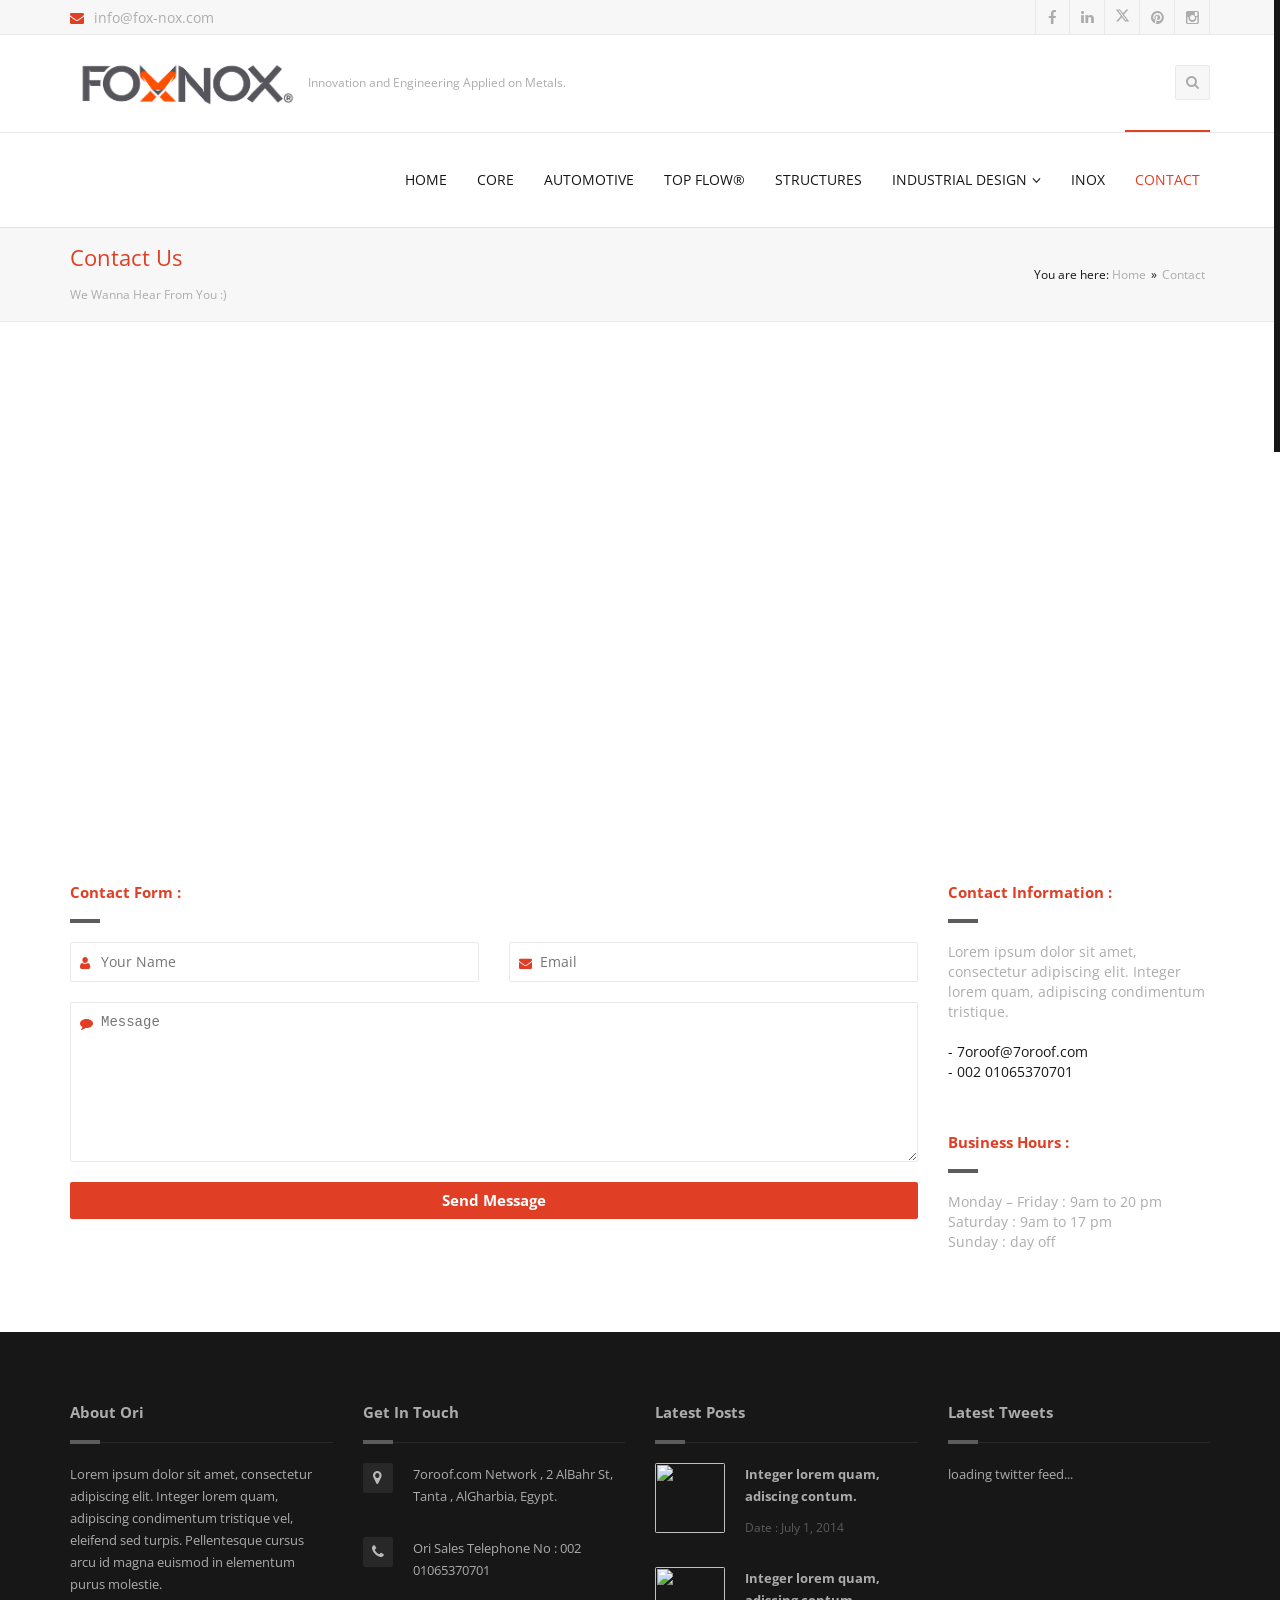
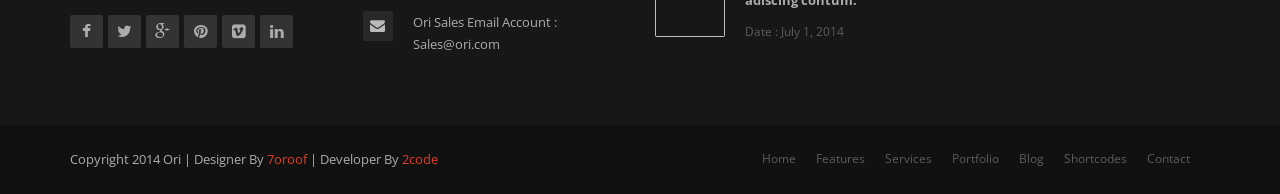
==== commit f0dda757: "Cambios ultimos meses" ====
--- a/contact.html
+++ b/contact.html
@@ -1,7 +1,9 @@
 <!DOCTYPE html>
 <!--[if IE 8 ]><html class="ie ie8" lang="en"> <![endif]-->
 <!--[if IE 9 ]><html class="ie ie9" lang="en"> <![endif]-->
-<!--[if (gte IE 9)|!(IE)]><!--><html lang="en"> <!--<![endif]-->
+<!--[if (gte IE 9)|!(IE)]><!-->
+<html lang="en"> <!--<![endif]-->
+
 <head>
 
 	<!-- Basic Page Needs -->
@@ -9,439 +11,332 @@
 	<title>Ori – Multi-purpose Business HTML Template</title>
 	<meta name="description" content="Ori – Multi-purpose Business HTML Template">
 	<meta name="author" content="2code.info">
-	
+
 	<!-- Mobile Specific Metas -->
 	<meta name="viewport" content="width=device-width, initial-scale=1, maximum-scale=1">
-	
+
 	<!-- Main Style -->
 	<link rel="stylesheet" href="style.css">
-	
+
 	<!-- Skins -->
 	<link rel="stylesheet" href="css/skins/skins.css">
-	
+
 	<!-- Responsive Style -->
 	<link rel="stylesheet" href="css/responsive.css">
-	
+
 	<!-- Favicons -->
 	<link rel="shortcut icon" href="images/favicon.png">
-  
+
 </head>
+
 <body>
 
-<div class="loader"><div class="loader_html"></div></div>
-
-<div id="wrap" class="grid_1200">
-	
-	<header id="header-top">
-		<div class="container clearfix">
-			<div class="row">
-				<div class="col-md-6">
-					<div class="phone-email"><i class="fa fa-phone"></i>+ 2 0106 5370701</div>
-					<div class="phone-email phone-email-2"><i class="fa fa-envelope"></i>7oroof@7oroof.com</div>
-				</div>
-				<div class="col-md-6">
-					<div class="social-ul">
-						<ul>
-							<li class="social-facebook"><a href="#"><i class="fa fa-facebook"></i></a></li>
-							<li class="social-twitter"><a href="#"><i class="fa fa-twitter"></i></a></li>
-							<li class="social-google"><a href="#"><i class="fa fa-google-plus"></i></a></li>
-							<li class="social-pinterest"><a href="#"><i class="fa fa-pinterest"></i></a></li>
-							<li class="social-vimeo"><a href="#"><i class="fa fa-vimeo-square"></i></a></li>
-							<li class="social-linkedin"><a href="#"><i class="fa fa-linkedin"></i></a></li>
-							<li class="social-dribbble"><a href="#"><i class="fa fa-dribbble"></i></a></li>
-							<li class="social-youtube"><a href="#"><i class="fa fa-youtube-play"></i></a></li>
-							<li class="social-rss"><a href="#"><i class="fa fa-rss"></i></a></li>
-						</ul>
+	<div class="loader">
+		<div class="loader_html"></div>
+	</div>
+
+	<div id="wrap" class="grid_1200">
+		<header id="header-top">
+			<div class="container clearfix">
+				<div class="row">
+					<div class="col-md-6">
+						<!-- <div class="phone-email"><i class="fa fa-phone"></i>+ 2 0106 5370701</div> -->
+						<div class="phone-email">
+							<i class="fa fa-envelope"></i>info@fox-nox.com
+						</div>
+					</div>
+					<div class="col-md-6">
+						<div class="social-ul">
+							<ul>
+								<li class="social-facebook">
+									<a href="#"><i class="fa fa-facebook"></i></a>
+								</li>
+								<li class="social-linkedin">
+									<a href="#"><i class="fa fa-linkedin"></i></a>
+								</li>
+								<li class="social-twitter">
+									<a href="#"><i class="fa fa-x"><svg xmlns="http://www.w3.org/2000/svg"
+												viewBox="0 0 448 512">
+												<path
+													d="M357.2 48L427.8 48 273.6 224.2 455 464 313 464 201.7 318.6 74.5 464 3.8 464 168.7 275.5-5.2 48 140.4 48 240.9 180.9 357.2 48zM332.4 421.8l39.1 0-252.4-333.8-42 0 255.3 333.8z" />
+											</svg></i></a>
+								</li>
+								<li class="social-pinterest">
+									<a href="#"><i class="fa fa-pinterest"></i></a>
+								</li>
+								<li class="social-instagram">
+									<a href="#"><i class="fa fa-instagram"></i></a>
+								</li>
+							</ul>
+						</div>
 					</div>
 				</div>
 			</div>
-		</div><!-- End container -->
-	</header><!-- End header -->
-	<header id="header">
-		<div class="container clearfix">
-			<div class="logo"><a href="index.html"><img alt="" src="images/logo.png"></a><span>Business HTML Template</span></div>
-			<div class="header-search">
-				<div class="header-search-a"><i class="fa fa-search"></i></div>
-				<div class="header-search-form">
-					<form method="post">
-						<input type="text" placeholder="Search Words Here">
-					</form>
+			<!-- End container -->
+		</header>
+		<!-- End header -->
+		<header id="header">
+			<div class="container clearfix">
+				<div class="logo">
+					<a href="index.html"><img alt="" src="images/generales/logo_foxnox.png" /></a><span>Innovation and
+						Engineering
+						Applied on Metals.</span>
 				</div>
+				<div class="header-search">
+					<div class="header-search-a"><i class="fa fa-search"></i></div>
+					<div class="header-search-form">
+						<form method="post">
+							<input type="text" placeholder="Search Words Here" />
+						</form>
+					</div>
+				</div>
+				<nav class="navigation">
+					<ul>
+						<li><a href="index.html">HOME</a></li>
+						<li><a href="core.html">CORE</a></li>
+						<li><a href="automotive.html">AUTOMOTIVE</a></li>
+						<li><a href="top_flow.html">TOP FLOW®</a></li>
+						<li><a href="structure.html">STRUCTURES</a></li>
+						<li>
+							<a href="industrial_design.html">INDUSTRIAL DESIGN</a>
+							<ul>
+								<li><a href="industrial_design.html">Furniture</a></li>
+								<li><a href="industrial_design.html">Custom pieces</a></li>
+								<li>
+									<a href="industrial_design.html">Custom Stations</a>
+									<ul>
+										<li><a href="industrial_design.html">Control Consoles</a></li>
+										<li><a href="industrial_design.html">Working Stations</a></li>
+										<li><a href="industrial_design.html">Operation tables</a></li>
+									</ul>
+								</li>
+							</ul>
+						</li>
+						<li><a href="inox.html">INOX</a></li>
+						<li class="current_page_item"><a href="contact.html">CONTACT</a></li>
+					</ul>
+				</nav>
+				<!-- End navigation -->
 			</div>
-			<nav class="navigation">
-				<ul>
-					<li><a href="index.html">Home</a>
-						<ul>
-							<li><a href="index.html">Home 1</a></li>
-							<li><a href="index-2.html">Home 2</a></li>
-							<li><a href="index-3.html">Home 3</a></li>
-							<li><a href="index-4.html">Home 4</a></li>
-							<li><a href="index-5.html">Home 5</a></li>
-							<li><a href="index-6.html">Home 6</a></li>
-							<li><a href="index-7.html">Home 7</a></li>
-							<li><a href="index-animate.html">Home Animate</a></li>
-							<li><a href="index-one-page.html">Home One Page</a></li>
-							<li><a href="index-boxed.html">Home Boxed 1</a></li>
-							<li><a href="index-boxed-2.html">Home Boxed 2</a></li>
-						</ul>
-					</li>
-					<li><a href="features.html">Features</a>
-						<ul>
-							<li><a href="index.html">Headers</a>
+			<!-- End container -->
+		</header>
+		<!-- End header -->
+
+		<div class="clearfix"></div>
+
+		<div class="breadcrumbs">
+			<div class="container">
+				<div class="row">
+					<div class="col-md-6">
+						<h4>Contact Us</h4>
+						<span>We Wanna Hear From You :)</span>
+					</div>
+					<div class="col-md-6">
+						<div class="crumbs">You are here: <a href="index.html">Home</a><span
+								class="crumbs-span">&raquo;</span><span>Contact</span></div>
+					</div>
+				</div><!-- End row -->
+			</div><!-- End container -->
+		</div><!-- End breadcrumbs -->
+
+		<div class="sections sections-padding-t-0">
+			<div class="contact-iframe"><iframe height="480"
+					src="https://maps.google.com/maps?q=egypt&amp;hl=en&amp;sll=26.820553,30.802498&amp;sspn=16.874794,19.753418&amp;hnear=Egypt&amp;t=m&amp;z=6&amp;output=embed"></iframe>
+			</div>
+			<div class="gap"></div>
+			<div class="container">
+				<div class="row">
+					<div class="col-md-12 main-content">
+						<div class="row">
+							<div class="col-md-9">
+								<div class="section-title section-title-2 section-title-3">
+									<h6>Contact Form :</h6>
+								</div>
+								<div class="comment-form">
+									<form method="post" class="form-js" action="contact_us.php">
+										<div class="row">
+											<div class="col-md-6">
+												<div class="form-input">
+													<i class="fa fa-user"></i>
+													<input name="name" id="name" type="text" placeholder="Your Name">
+												</div>
+											</div>
+											<div class="col-md-6">
+												<div class="form-input">
+													<i class="fa fa-envelope"></i>
+													<input name="mail" id="mail" type="email" placeholder="Email">
+												</div>
+											</div>
+											<div class="col-md-12">
+												<div class="form-input">
+													<i class="fa fa-comment"></i>
+													<textarea name="message" id="message"
+														placeholder="Message"></textarea>
+												</div>
+											</div>
+											<div class="col-md-12">
+												<input type="submit" class="button-3" value="Send Message">
+											</div>
+										</div><!-- End row -->
+									</form>
+								</div><!-- End comment-form -->
+							</div>
+							<div class="col-md-3">
+								<div class="section-title section-title-2 section-title-3">
+									<h6>Contact Information :</h6>
+								</div>
+								<div class="contact-information">
+									<ul>
+										<li>Lorem ipsum dolor sit amet, consectetur adipiscing elit. Integer lorem quam,
+											adipiscing condimentum tristique.</li>
+										<li>- 7oroof@7oroof.com</li>
+										<li>- 002 01065370701</li>
+									</ul>
+								</div><!-- End contact-information -->
+								<div class="section-title section-title-2 section-title-3">
+									<h6>Business Hours :</h6>
+								</div>
+								<ul class="business-hours">
+									<li>Monday – Friday : 9am to 20 pm</li>
+									<li>Saturday : 9am to 17 pm</li>
+									<li>Sunday : day off</li>
+								</ul>
+							</div>
+						</div><!-- End row -->
+					</div><!-- End main-content -->
+				</div><!-- End row -->
+
+			</div><!-- End container -->
+		</div><!-- End sections -->
+
+		<footer id="footer">
+			<div class="container">
+				<div class="row">
+					<div class="col-md-3">
+						<div class="footer-widget">
+							<div class="widget-title">
+								<h6>About Ori</h6>
+							</div>
+							<div class="widget-about">
+								<p>Lorem ipsum dolor sit amet, consectetur adipiscing elit. Integer lorem quam,
+									adipiscing condimentum tristique vel, eleifend sed turpis. Pellentesque cursus arcu
+									id magna euismod in elementum purus molestie.</p>
+								<div class="social-ul">
+									<ul>
+										<li class="social-facebook"><a href="#"><i class="fa fa-facebook"></i></a></li>
+										<li class="social-twitter"><a href="#"><i class="fa fa-twitter"></i></a></li>
+										<li class="social-google"><a href="#"><i class="fa fa-google-plus"></i></a></li>
+										<li class="social-pinterest"><a href="#"><i class="fa fa-pinterest"></i></a>
+										</li>
+										<li class="social-vimeo"><a href="#"><i class="fa fa-vimeo-square"></i></a></li>
+										<li class="social-linkedin"><a href="#"><i class="fa fa-linkedin"></i></a></li>
+									</ul>
+								</div>
+							</div>
+						</div>
+					</div>
+					<div class="col-md-3">
+						<div class="footer-widget">
+							<div class="widget-title">
+								<h6>Get In Touch</h6>
+							</div>
+							<div class="widget-about-2">
 								<ul>
-									<li><a href="index.html">Header 1</a></li>
-									<li><a href="header-2.html">Header 2</a></li>
-									<li><a href="header-3.html">Header 3</a></li>
-									<li><a href="header-4.html">Header 4</a></li>
-									<li><a href="header-5.html">Header 5</a></li>
-									<li><a href="header-6.html">Header 6</a></li>
-									<li><a href="fixed-nav.html">Fixed Navigation</a></li>
+									<li>
+										<i class="fa fa-map-marker"></i>
+										<div>7oroof.com Network , 2 AlBahr St, Tanta , AlGharbia, Egypt.</div>
+									</li>
+									<li>
+										<i class="fa fa-phone"></i>
+										<div>Ori Sales Telephone No : 002 01065370701</div>
+									</li>
+									<li>
+										<i class="fa fa-envelope"></i>
+										<div>Ori Sales Email Account : Sales@ori.com</div>
+									</li>
 								</ul>
-							</li>
-							<li><a href="features.html">Features</a></li>
-							<li><a href="about.html">About</a>
+							</div>
+						</div>
+					</div>
+					<div class="col-md-3">
+						<div class="footer-widget">
+							<div class="widget-title">
+								<h6>Latest Posts</h6>
+							</div>
+							<div class="widget-posts">
 								<ul>
-									<li><a href="about.html">About 1</a></li>
-									<li><a href="about-2.html">About 2</a></li>
-									<li><a href="about-3.html">About 3</a></li>
+									<li>
+										<div class="widget-post-img"><img alt=""
+												src="http://placehold.it/70x70/FFF/171717/"></div>
+										<div class="widget-post-content">
+											<h6><a href="#">Integer lorem quam, adiscing contum.</a></h6>
+											<span>Date : July 1, 2014</span>
+										</div>
+									</li>
+									<li>
+										<div class="widget-post-img"><img alt=""
+												src="http://placehold.it/70x70/FFF/171717/"></div>
+										<div class="widget-post-content">
+											<h6><a href="#">Integer lorem quam, adiscing contum.</a></h6>
+											<span>Date : July 1, 2014</span>
+										</div>
+									</li>
 								</ul>
-							</li>
-							<li><a href="testimonials.html">Testimonials</a></li>
-							<li><a href="faq.html">FAQ</a>
-								<ul>
-									<li><a href="faq.html">FAQ Right Sidebar</a></li>
-									<li><a href="faq-left-sidebar.html">FAQ Left Sidebar</a></li>
-									<li><a href="faq-centered.html">FAQ Centered</a></li>
-								</ul>
-							</li>
-							<li><a href="team.html">Team</a>
-								<ul>
-									<li><a href="team.html">Team</a></li>
-									<li><a href="team-right-sidebar.html">Team Right Sidebar</a></li>
-									<li><a href="team-left-sidebar.html">Team Left Sidebar</a></li>
-								</ul>
-							</li>
-							<li><a href="pricing-tables.html">Pricing Tables</a></li>
-							<li><a href="typography.html">Typography</a></li>
-							<li><a href="right-sidebar.html">Pages</a>
-								<ul>
-									<li><a href="right-sidebar.html">Right Sidebar</a></li>
-									<li><a href="left-sidebar.html">Left Sidebar</a></li>
-									<li><a href="full-width.html">Full Width</a></li>
-									<li><a href="page-centered.html">Page Centered</a></li>
-								</ul>
-							</li>
-							<li><a href="animation.html">Animation</a></li>
-							<li><a href="404.html">404</a></li>
-							<li><a href="coming-soon.html">Coming Soon</a></li>
-						</ul>
-					</li>
-					<li><a href="services.html">Services</a>
-						<ul>
-							<li><a href="services.html">Services 1</a></li>
-							<li><a href="services-2.html">Services 2</a></li>
-							<li><a href="services-3.html">Services 3</a></li>
-						</ul>
-					</li>
-					<li class="mega-menu"><a href="portfolio-description.html">Portfolio</a>
-						<ul>
-							<li class="col-md-4"><a href="portfolio-2-columns.html">Portfolio 2 Columns</a>
-								<ul>
-									<li><a href="portfolio-2-columns.html">Portfolio 1 Right Sidebar</a></li>
-									<li><a href="portfolio-2-left-sidebar.html">Portfolio 1 Left Sidebar</a></li>
-									<li><a href="portfolio-2-columns-full-width.html">Portfolio 1 Full Width</a></li>
-									<li><a href="portfolio-gallery-2-columns.html">Portfolio 2 Right Sidebar</a></li>
-									<li><a href="portfolio-gallery-left-sidebar-2-columns.html">Portfolio 2 Left Sidebar</a></li>
-									<li><a href="portfolio-gallery-full-width-2-columns.html">Portfolio 2 Full Width</a></li>
-									<li><a href="portfolio-2-columns-no-margin.html">Portfolio Right Sidebar no margin</a></li>
-									<li><a href="portfolio-2-columns-no-margin-left-sidebar.html">Portfolio Left Sidebar no margin</a></li>
-									<li><a href="portfolio-2-columns-no-margin-full-width.html">Portfolio Full Width no margin</a></li>
-								</ul>
-							</li>
-							<li class="col-md-4"><a href="portfolio-3-columns.html">Portfolio 3 Columns</a>
-								<ul>
-									<li><a href="portfolio-3-columns.html">Portfolio 1 Right Sidebar</a></li>
-									<li><a href="portfolio-3-left-sidebar.html">Portfolio 1 Left Sidebar</a></li>
-									<li><a href="portfolio-3-columns-full-width.html">Portfolio 1 Full Width</a></li>
-									<li><a href="portfolio-gallery-3-columns.html">Portfolio 2 Right Sidebar</a></li>
-									<li><a href="portfolio-gallery-left-sidebar-3-columns.html">Portfolio 2 Left Sidebar</a></li>
-									<li><a href="portfolio-gallery-full-width-3-columns.html">Portfolio 2 Full Width</a></li>
-									<li><a href="portfolio-3-columns-no-margin.html">Portfolio Right Sidebar no margin</a></li>
-									<li><a href="portfolio-3-columns-no-margin-left-sidebar.html">Portfolio Left Sidebar no margin</a></li>
-									<li><a href="portfolio-3-columns-no-margin-full-width.html">Portfolio Full Width no margin</a></li>
-								</ul>
-							</li>
-							<li class="col-md-4"><a href="portfolio-description.html">Portfolio 4 Columns</a>
-								<ul>
-									<li><a href="portfolio-description.html">Portfolio 1 Right Sidebar</a></li>
-									<li><a href="portfolio-description-left-sidebar.html">Portfolio 1 Left Sidebar</a></li>
-									<li><a href="portfolio-description-full-width.html">Portfolio 1 Full Width</a></li>
-									<li><a href="portfolio-gallery.html">Portfolio 2 Right Sidebar</a></li>
-									<li><a href="portfolio-gallery-left-sidebar.html">Portfolio 2 Left Sidebar</a></li>
-									<li><a href="portfolio-gallery-full-width.html">Portfolio 2 Full Width</a></li>
-									<li><a href="portfolio-4-columns-no-margin.html">Portfolio Right Sidebar no margin</a></li>
-									<li><a href="portfolio-4-columns-no-margin-left-sidebar.html">Portfolio Left Sidebar no margin</a></li>
-									<li><a href="portfolio-4-columns-no-margin-full-width.html">Portfolio Full Width no margin</a></li>
-								</ul>
-							</li>
-							<li class="col-md-4"><a href="portfolio-description.html">Portfolio Carousel</a>
-								<ul>
-									<li><a href="carousel-portfolio-2-columns.html">Carousel 2 Columns</a></li>
-									<li><a href="carousel-portfolio-2-columns-left-sidebar.html">Carousel 2 Columns Left Sidebar</a></li>
-									<li><a href="carousel-portfolio-2-columns-full-width.html">Carousel 2 Columns Full Width</a></li>
-									<li><a href="carousel-portfolio-3-columns.html">Carousel 3 Columns</a></li>
-									<li><a href="carousel-portfolio-3-columns-left-sidebar.html">Carousel 3 Columns Left Sidebar</a></li>
-									<li><a href="carousel-portfolio-3-columns-full-width.html">Carousel 3 Columns Full Width</a></li>
-									<li><a href="carousel-portfolio-4-columns.html">Carousel 4 Columns</a></li>
-									<li><a href="carousel-portfolio-4-columns-left-sidebar.html">Carousel 4 Columns Left Sidebar</a></li>
-									<li><a href="carousel-portfolio-4-columns-full-width.html">Carousel 4 Columns Full Width</a></li>
-								</ul>
-							</li>
-							<li class="col-md-4"><a href="single-portfolio.html">Single Portfolio</a>
-								<ul>
-									<li><a href="single-portfolio.html">Single Portfolio 1</a></li>
-									<li><a href="single-portfolio-2.html">Single Portfolio 2</a></li>
-									<li><a href="single-portfolio-3.html">Single Portfolio 3</a></li>
-									<li><a href="single-portfolio-right-sidebar.html">Single Portfolio Right Sidebar</a></li>
-									<li><a href="single-portfolio-left-sidebar.html">Single Portfolio Left Sidebar</a></li>
-								</ul>
-							</li>
-							<li class="col-md-4"><a href="portfolio-3.html">Portfolio Full width</a>
-								<ul>
-									<li><a href="portfolio-3.html">Portfolio 4 Columns</a></li>
-									<li><a href="portfolio-3-5-columns.html">Portfolio 5 Columns</a></li>
-								</ul>
-							</li>
-						</ul>
-					</li>
-					<li><a href="blog.html">Blog</a>
-						<ul>
-							<li><a href="blog.html">Blog 1</a>
-								<ul>
-									<li><a href="blog.html">Blog 1 Right Sidebar</a></li>
-									<li><a href="blog-1-left-sidebar.html">Blog 1 Left Sidebar</a></li>
-									<li><a href="blog-1-full-width.html">Blog 1 Full Width</a></li>
-								</ul>
-							</li>
-							<li><a href="blog-2.html">Blog 2</a>
-								<ul>
-									<li><a href="blog-2.html">Blog 2 Right Sidebar</a></li>
-									<li><a href="blog-2-left-sidebar.html">Blog 2 Left Sidebar</a></li>
-									<li><a href="blog-2-full-width.html">Blog 2 Full Width</a></li>
-								</ul>
-							</li>
-							<li><a href="single-blog.html">Single Blog</a>
-								<ul>
-									<li><a href="single-blog.html">Single Blog Right Sidebar</a></li>
-									<li><a href="single-blog-left-sidebar.html">Single Blog Left Sidebar</a></li>
-									<li><a href="single-blog-full-width.html">Single Blog Full Width</a></li>
-								</ul>
-							</li>
-						</ul>
-					</li>
-					<li><a href="shortcodes.html">Shortcodes</a></li>
-					<li class="current_page_item"><a href="contact.html">Contact</a>
-						<ul>
-							<li class="current_page_item"><a href="contact.html">Contact 1</a></li>
-							<li><a href="contact-2.html">Contact 2</a></li>
-							<li><a href="contact-3.html">Contact 3</a></li>
-							<li><a href="contact-4.html">Contact 4</a></li>
-							<li><a href="contact-5.html">Contact 5</a></li>
-						</ul>
-					</li>
-				</ul>
-			</nav><!-- End navigation -->
-		</div><!-- End container -->
-	</header><!-- End header -->
-	
-	<div class="clearfix"></div>
-	
-	<div class="breadcrumbs">
-		<div class="container">
-			<div class="row">
-				<div class="col-md-6">
-					<h4>Contact Us</h4>
-					<span>We Wanna Hear From You :)</span>
-				</div>
-				<div class="col-md-6">
-					<div class="crumbs">You are here: <a href="index.html">Home</a><span class="crumbs-span">&raquo;</span><span>Contact</span></div>
-				</div>
-			</div><!-- End row -->
-		</div><!-- End container -->
-	</div><!-- End breadcrumbs -->
-	
-	<div class="sections sections-padding-t-0">
-		<div class="contact-iframe"><iframe height="480" src="https://maps.google.com/maps?q=egypt&amp;hl=en&amp;sll=26.820553,30.802498&amp;sspn=16.874794,19.753418&amp;hnear=Egypt&amp;t=m&amp;z=6&amp;output=embed"></iframe></div>
-		<div class="gap"></div>
-		<div class="container">
-			<div class="row">
-				<div class="col-md-12 main-content">
-					<div class="row">
-						<div class="col-md-9">
-							<div class="section-title section-title-2 section-title-3"><h6>Contact Form :</h6></div>
-							<div class="comment-form">
-								<form method="post" class="form-js" action="contact_us.php">
-									<div class="row">
-										<div class="col-md-6">
-											<div class="form-input">
-												<i class="fa fa-user"></i>
-												<input name="name" id="name" type="text" placeholder="Your Name">
-											</div>
-										</div>
-										<div class="col-md-6">
-											<div class="form-input">
-												<i class="fa fa-envelope"></i>
-												<input name="mail" id="mail" type="email" placeholder="Email">
-											</div>
-										</div>
-										<div class="col-md-12">
-											<div class="form-input">
-												<i class="fa fa-comment"></i>
-												<textarea name="message" id="message" placeholder="Message"></textarea>
-											</div>
-										</div>
-										<div class="col-md-12">
-											<input type="submit" class="button-3" value="Send Message">
-										</div>
-									</div><!-- End row -->
-								</form>
-							</div><!-- End comment-form -->
-						</div>
-						<div class="col-md-3">
-							<div class="section-title section-title-2 section-title-3"><h6>Contact Information :</h6></div>
-							<div class="contact-information">
-								<ul>
-									<li>Lorem ipsum dolor sit amet, consectetur adipiscing elit. Integer lorem quam, adipiscing condimentum tristique.</li>
-									<li>- 7oroof@7oroof.com</li>
-									<li>- 002 01065370701</li>
-								</ul>
-							</div><!-- End contact-information -->
-							<div class="section-title section-title-2 section-title-3"><h6>Business Hours :</h6></div>
-							<ul class="business-hours">
-								<li>Monday – Friday : 9am to 20 pm</li>
-								<li>Saturday : 9am to 17 pm</li>
-								<li>Sunday : day off</li>
-							</ul>
-						</div>
-					</div><!-- End row -->
-				</div><!-- End main-content -->
-			</div><!-- End row -->
-			
-		</div><!-- End container -->
-	</div><!-- End sections -->
-	
-	<footer id="footer">
-		<div class="container">
-			<div class="row">
-				<div class="col-md-3">
-					<div class="footer-widget">
-						<div class="widget-title"><h6>About Ori</h6></div>
-						<div class="widget-about">
-							<p>Lorem ipsum dolor sit amet, consectetur adipiscing elit. Integer lorem quam, adipiscing condimentum tristique vel, eleifend sed turpis. Pellentesque cursus arcu id magna euismod in elementum purus molestie.</p>
-							<div class="social-ul">
-								<ul>
-									<li class="social-facebook"><a href="#"><i class="fa fa-facebook"></i></a></li>
-									<li class="social-twitter"><a href="#"><i class="fa fa-twitter"></i></a></li>
-									<li class="social-google"><a href="#"><i class="fa fa-google-plus"></i></a></li>
-									<li class="social-pinterest"><a href="#"><i class="fa fa-pinterest"></i></a></li>
-									<li class="social-vimeo"><a href="#"><i class="fa fa-vimeo-square"></i></a></li>
-									<li class="social-linkedin"><a href="#"><i class="fa fa-linkedin"></i></a></li>
-								</ul>
-							</div>
-						</div>
-					</div>
-				</div>
-				<div class="col-md-3">
-					<div class="footer-widget">
-						<div class="widget-title"><h6>Get In Touch</h6></div>
-						<div class="widget-about-2">
-							<ul>
-								<li>
-									<i class="fa fa-map-marker"></i>
-									<div>7oroof.com Network , 2 AlBahr St, Tanta , AlGharbia, Egypt.</div>
-								</li>
-								<li>
-									<i class="fa fa-phone"></i>
-									<div>Ori Sales Telephone No : 002 01065370701</div>
-								</li>
-								<li>
-									<i class="fa fa-envelope"></i>
-									<div>Ori Sales Email Account : Sales@ori.com</div>
-								</li>
-							</ul>
-						</div>
-					</div>
-				</div>
-				<div class="col-md-3">
-					<div class="footer-widget">
-						<div class="widget-title"><h6>Latest Posts</h6></div>
-						<div class="widget-posts">
-							<ul>
-								<li>
-									<div class="widget-post-img"><img alt="" src="http://placehold.it/70x70/FFF/171717/"></div>
-									<div class="widget-post-content">
-										<h6><a href="#">Integer lorem quam, adiscing contum.</a></h6>
-										<span>Date : July 1, 2014</span>
-									</div>
-								</li>
-								<li>
-									<div class="widget-post-img"><img alt="" src="http://placehold.it/70x70/FFF/171717/"></div>
-									<div class="widget-post-content">
-										<h6><a href="#">Integer lorem quam, adiscing contum.</a></h6>
-										<span>Date : July 1, 2014</span>
-									</div>
-								</li>
-							</ul>
-						</div>
-					</div>
-				</div>
-				<div class="col-md-3">
-					<div class="footer-widget">
-						<div class="widget-title"><h6>Latest Tweets</h6></div>
-						<div class="widget-twitter">
-							<div class="footer-tweet"></div>
-						</div>
-					</div>
-				</div>
-			</div><!-- End row -->
-		</div><!-- End container -->
-	</footer><!-- End footer -->
-	<footer id="footer-bottom">
-		<div class="container">
-			<div class="copyrights">Copyright 2014 Ori | Designer By <a target="_blank" href="http://7oroof.com/">7oroof</a> | Developer By <a target="_blank" href="http://2code.info/">2code</a></div>
-			<nav class="navigation-footer">
-				<ul>
-					<li><a href="index.html">Home</a></li>
-					<li><a href="features.html">Features</a></li>
-					<li><a href="services.html">Services</a></li>
-					<li><a href="portfolio-description.html">Portfolio</a></li>
-					<li><a href="blog.html">Blog</a></li>
-					<li><a href="shortcodes.html">Shortcodes</a></li>
-					<li><a href="contact.html">Contact</a></li>
-				</ul>
-			</nav>
-		</div><!-- End container -->
-	</footer><!-- End footer-bottom -->
-	
-</div><!-- End wrap -->
-
-<div class="go-up"><i class="fa fa-chevron-up"></i></div>
-
-<!-- js -->
-<script src="js/jquery.min.js"></script>
-<script src="js/html5.js"></script>
-<script src="js/jquery.isotope.min.js"></script>
-<script src="js/jquery.nicescroll.min.js"></script>
-<script src="js/jquery.appear.js"></script>
-<script src="js/count-to.js"></script>
-<script src="js/twitter/jquery.tweet.js"></script>
-<script src="js/jquery.inview.min.js"></script>
-<script src="js/jquery.prettyPhoto.js"></script>
-<script src="js/jquery.bxslider.min.js"></script>
-<script src="js/jquery.themepunch.plugins.min.js"></script>
-<script src="js/jquery.themepunch.revolution.min.js"></script>
-<script src="js/custom.js"></script>
-<!-- End js -->
+							</div>
+						</div>
+					</div>
+					<div class="col-md-3">
+						<div class="footer-widget">
+							<div class="widget-title">
+								<h6>Latest Tweets</h6>
+							</div>
+							<div class="widget-twitter">
+								<div class="footer-tweet"></div>
+							</div>
+						</div>
+					</div>
+				</div><!-- End row -->
+			</div><!-- End container -->
+		</footer><!-- End footer -->
+		<footer id="footer-bottom">
+			<div class="container">
+				<div class="copyrights">Copyright 2014 Ori | Designer By <a target="_blank"
+						href="http://7oroof.com/">7oroof</a> | Developer By <a target="_blank"
+						href="http://2code.info/">2code</a></div>
+				<nav class="navigation-footer">
+					<ul>
+						<li><a href="index.html">Home</a></li>
+						<li><a href="features.html">Features</a></li>
+						<li><a href="services.html">Services</a></li>
+						<li><a href="portfolio-description.html">Portfolio</a></li>
+						<li><a href="blog.html">Blog</a></li>
+						<li><a href="shortcodes.html">Shortcodes</a></li>
+						<li><a href="contact.html">Contact</a></li>
+					</ul>
+				</nav>
+			</div><!-- End container -->
+		</footer><!-- End footer-bottom -->
+
+	</div><!-- End wrap -->
+
+	<div class="go-up"><i class="fa fa-chevron-up"></i></div>
+
+	<!-- js -->
+	<script src="js/jquery.min.js"></script>
+	<script src="js/html5.js"></script>
+	<script src="js/jquery.isotope.min.js"></script>
+	<script src="js/jquery.nicescroll.min.js"></script>
+	<script src="js/jquery.appear.js"></script>
+	<script src="js/count-to.js"></script>
+	<script src="js/twitter/jquery.tweet.js"></script>
+	<script src="js/jquery.inview.min.js"></script>
+	<script src="js/jquery.prettyPhoto.js"></script>
+	<script src="js/jquery.bxslider.min.js"></script>
+	<script src="js/jquery.themepunch.plugins.min.js"></script>
+	<script src="js/jquery.themepunch.revolution.min.js"></script>
+	<script src="js/custom.js"></script>
+	<!-- End js -->
 
 </body>
+
 </html>
--- a/style.css
+++ b/style.css
@@ -971,11 +971,11 @@
 }
 
 .topflow-iconos:hover .box-icon-i {
-  background-color: #92D050 !important;
+	background-color: #92D050 !important;
 }
 
 .topflow-iconos:hover .topflow-icon:before {
-  color: #FFF !important;
+	color: #FFF !important;
 }
 
 .sections-title-h3:before {
@@ -1230,7 +1230,7 @@
 }
 
 .box-icon-number h5 {
-	font-size: 45px;
+	font-size: 30px;
 }
 
 /* 08 - Isotope & Portfolio */
@@ -1316,12 +1316,21 @@
 .portfolio-head {
 	position: relative;
 	overflow: hidden;
-	height: 100%;
 }
 
 .portfolio-img img {
 	width: 100%;
 	height: auto;
+}
+
+.certifications-img img {
+	height: 250px;
+	object-fit: none;
+}
+
+.products-img img {
+	height: 250px;
+	object-fit: cover;
 }
 
 .portfolio-hover {
@@ -2846,7 +2855,7 @@
 
 /* bxSlider 2 */
 .box-icon-slide .box-icon-i {
-	font-size: 27px;
+	font-size: 65px;
 }
 
 .bxslider-slide-2 {
@@ -3557,9 +3566,52 @@
 }
 
 .clients img {
-  height: 80px;   /* ajusta según te guste */
-  width: auto;        /* mantiene proporción */
-  display: block;
-  margin: 0 auto;     /* centra el logo */
-  object-fit: contain; /* asegura que no se deforme */
+	height: 150px;
+	/* ajusta según te guste */
+	width: auto;
+	/* mantiene proporción */
+	display: block;
+	margin: 0 auto;
+	/* centra el logo */
+	object-fit: contain;
+	/* asegura que no se deforme */
+}
+
+.portfolio-slide ul li {
+	display: flex;
+	flex-wrap: wrap;
+	align-items: stretch;
+}
+
+.portfolio-slide ul li .col-md-3 {
+	float: none;
+	display: flex;
+	padding-left: 15px;
+	padding-right: 15px;
+}
+
+.portfolio-one {
+	display: flex;
+	flex-direction: column;
+	width: 100%;
+	flex: 1 1 auto;
+	justify-content: flex-start;
+}
+
+.portfolio-content {
+	display: block;
+	flex: 0 0 auto;
+	padding: 20px;
+}
+
+/* Custom Flexbox Utilities for Bootstrap 3 */
+.about-section {
+	display: flex;
+	align-items: center;
+	justify-content: center;
+}
+
+.about-section img {
+	width: 100%;
+	max-width: 300px;
 }
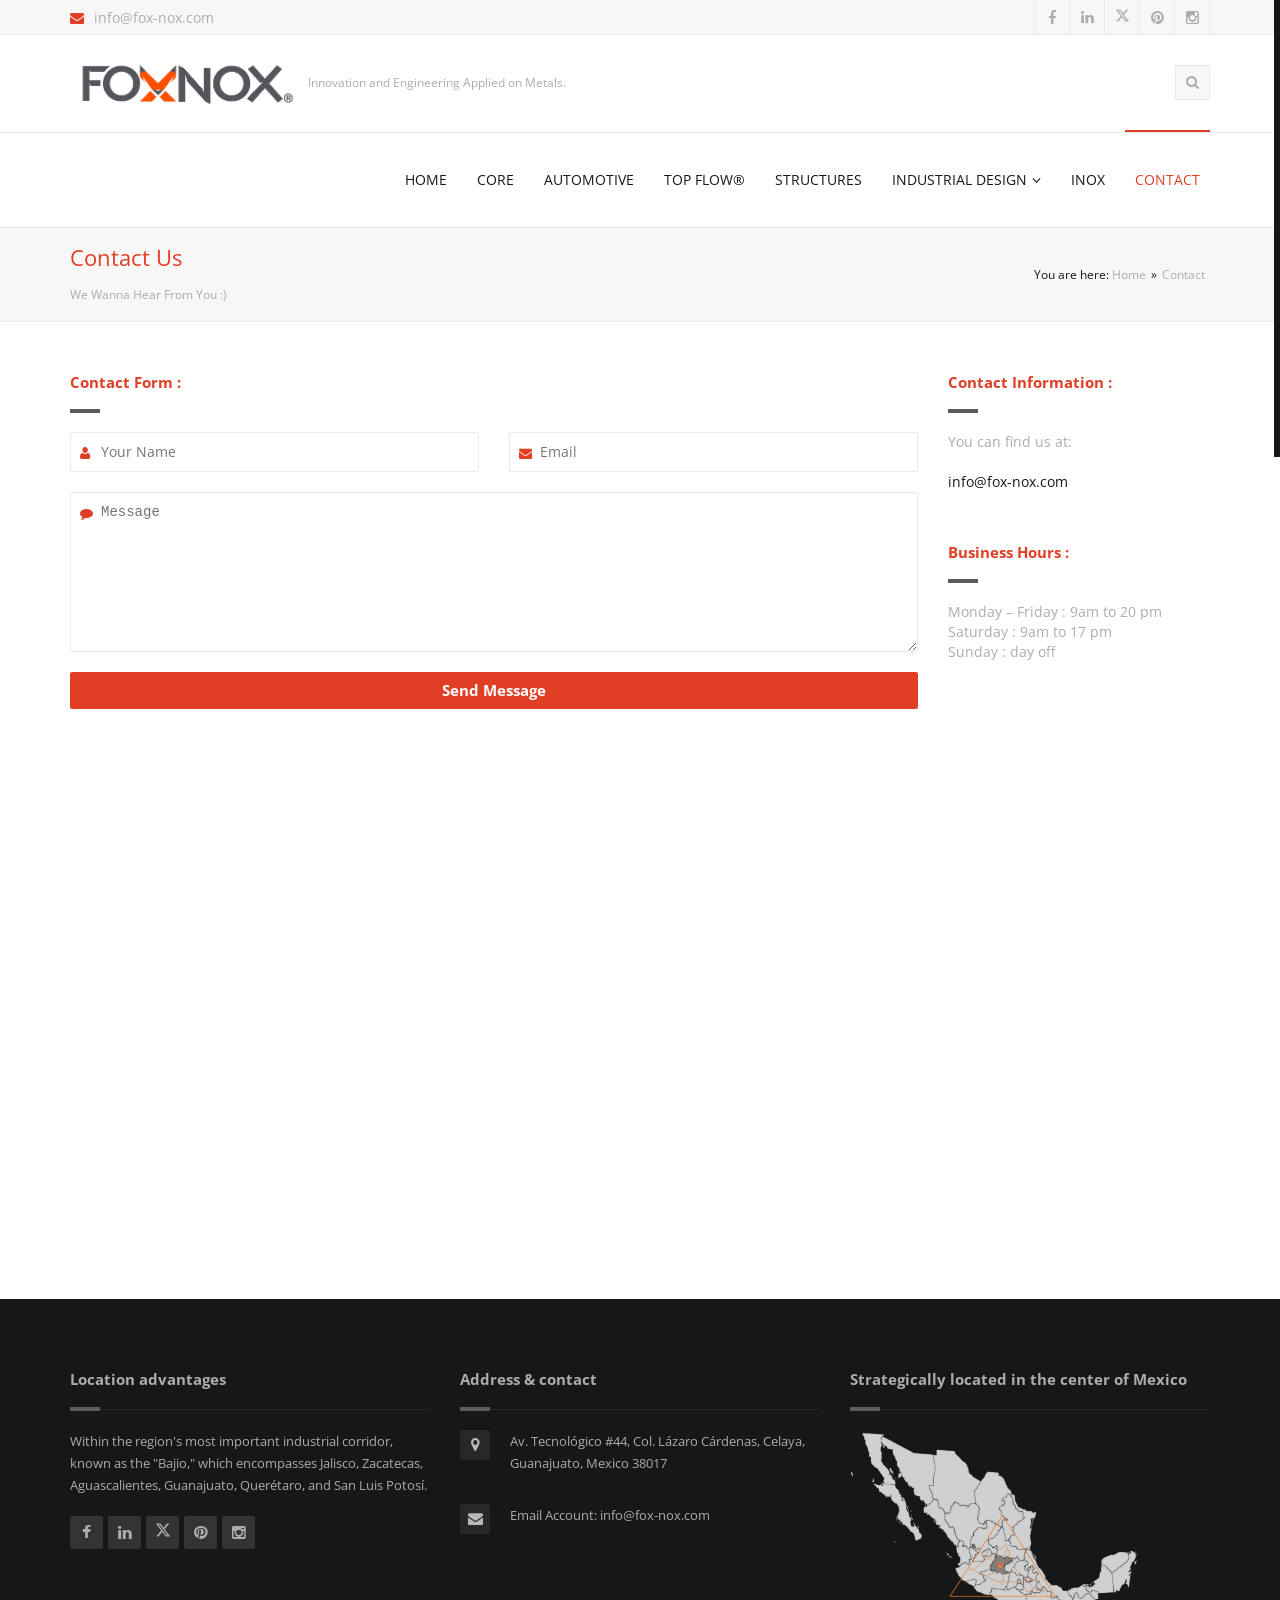
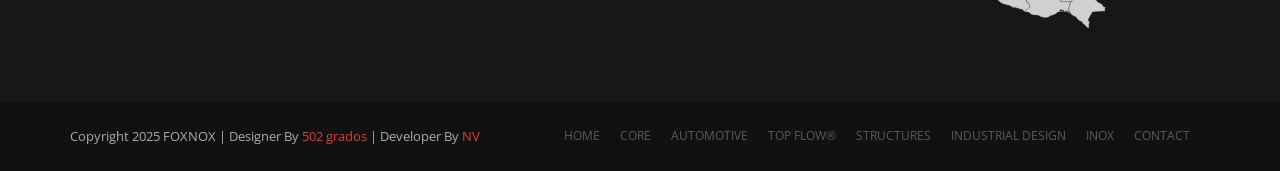
==== commit f2e2e065: "contact page" ====
--- a/contact.html
+++ b/contact.html
@@ -8,8 +8,8 @@
 
 	<!-- Basic Page Needs -->
 	<meta charset="utf-8">
-	<title>Ori – Multi-purpose Business HTML Template</title>
-	<meta name="description" content="Ori – Multi-purpose Business HTML Template">
+	<title>FOXNOX</title>
+	<meta name="description" content="FOXNOX" />
 	<meta name="author" content="2code.info">
 
 	<!-- Mobile Specific Metas -->
@@ -25,7 +25,7 @@
 	<link rel="stylesheet" href="css/responsive.css">
 
 	<!-- Favicons -->
-	<link rel="shortcut icon" href="images/favicon.png">
+	<link rel="shortcut icon" href="images/generales/favicon_foxnox_x.png" />
 
 </head>
 
@@ -140,10 +140,6 @@
 		</div><!-- End breadcrumbs -->
 
 		<div class="sections sections-padding-t-0">
-			<div class="contact-iframe"><iframe height="480"
-					src="https://maps.google.com/maps?q=egypt&amp;hl=en&amp;sll=26.820553,30.802498&amp;sspn=16.874794,19.753418&amp;hnear=Egypt&amp;t=m&amp;z=6&amp;output=embed"></iframe>
-			</div>
-			<div class="gap"></div>
 			<div class="container">
 				<div class="row">
 					<div class="col-md-12 main-content">
@@ -187,10 +183,9 @@
 								</div>
 								<div class="contact-information">
 									<ul>
-										<li>Lorem ipsum dolor sit amet, consectetur adipiscing elit. Integer lorem quam,
-											adipiscing condimentum tristique.</li>
-										<li>- 7oroof@7oroof.com</li>
-										<li>- 002 01065370701</li>
+										<li>You can find us at:</li>
+										<li>info@fox-nox.com</li>
+										<!-- <li>+52 477 123 4567</li> -->
 									</ul>
 								</div><!-- End contact-information -->
 								<div class="section-title section-title-2 section-title-3">
@@ -205,117 +200,116 @@
 						</div><!-- End row -->
 					</div><!-- End main-content -->
 				</div><!-- End row -->
-
 			</div><!-- End container -->
+			<div class="gap"></div>
+			<div class="contact-iframe">
+				<iframe
+					src="https://www.google.com/maps/embed?pb=!1m18!1m12!1m3!1d3736.181486802714!2d-100.82301592498258!3d20.53975398098998!2m3!1f0!2f0!3f0!3m2!1i1024!2i768!4f13.1!3m3!1m2!1s0x842cbabfd0771637%3A0x19526b727cdaa5ea!2sAv%20Tecnol%C3%B3gico%2044%2C%20Valle%20Hermoso%2C%2038010%20Celaya%2C%20Gto.!5e0!3m2!1ses!2smx!4v1768365501974!5m2!1ses!2smx"
+					width="600" height="450" style="border:0;" allowfullscreen="" loading="lazy"
+					referrerpolicy="no-referrer-when-downgrade"></iframe>
+			</div>
 		</div><!-- End sections -->
 
 		<footer id="footer">
 			<div class="container">
 				<div class="row">
-					<div class="col-md-3">
+					<div class="col-md-4">
 						<div class="footer-widget">
 							<div class="widget-title">
-								<h6>About Ori</h6>
+								<h6>Location advantages</h6>
 							</div>
 							<div class="widget-about">
-								<p>Lorem ipsum dolor sit amet, consectetur adipiscing elit. Integer lorem quam,
-									adipiscing condimentum tristique vel, eleifend sed turpis. Pellentesque cursus arcu
-									id magna euismod in elementum purus molestie.</p>
+								<p>
+									Within the region's most important industrial corridor,
+									known as the "Bajio," which encompasses Jalisco, Zacatecas,
+									Aguascalientes, Guanajuato, Querétaro, and San Luis Potosí.
+								</p>
 								<div class="social-ul">
 									<ul>
-										<li class="social-facebook"><a href="#"><i class="fa fa-facebook"></i></a></li>
-										<li class="social-twitter"><a href="#"><i class="fa fa-twitter"></i></a></li>
-										<li class="social-google"><a href="#"><i class="fa fa-google-plus"></i></a></li>
-										<li class="social-pinterest"><a href="#"><i class="fa fa-pinterest"></i></a>
-										</li>
-										<li class="social-vimeo"><a href="#"><i class="fa fa-vimeo-square"></i></a></li>
-										<li class="social-linkedin"><a href="#"><i class="fa fa-linkedin"></i></a></li>
+										<li class="social-facebook">
+											<a href="#"><i class="fa fa-facebook"></i></a>
+										</li>
+										<li class="social-linkedin">
+											<a href="#"><i class="fa fa-linkedin"></i></a>
+										</li>
+										<li class="social-twitter">
+											<a href="#"><i class="fa fa-x"><svg xmlns="http://www.w3.org/2000/svg"
+														viewBox="0 0 448 512">
+														<path
+															d="M357.2 48L427.8 48 273.6 224.2 455 464 313 464 201.7 318.6 74.5 464 3.8 464 168.7 275.5-5.2 48 140.4 48 240.9 180.9 357.2 48zM332.4 421.8l39.1 0-252.4-333.8-42 0 255.3 333.8z" />
+													</svg></i></a>
+										</li>
+										<li class="social-pinterest">
+											<a href="#"><i class="fa fa-pinterest"></i></a>
+										</li>
+										<li class="social-instagram">
+											<a href="#"><i class="fa fa-instagram"></i></a>
+										</li>
 									</ul>
 								</div>
 							</div>
 						</div>
 					</div>
-					<div class="col-md-3">
+					<div class="col-md-4">
 						<div class="footer-widget">
 							<div class="widget-title">
-								<h6>Get In Touch</h6>
+								<h6>Address & contact</h6>
 							</div>
 							<div class="widget-about-2">
 								<ul>
 									<li>
 										<i class="fa fa-map-marker"></i>
-										<div>7oroof.com Network , 2 AlBahr St, Tanta , AlGharbia, Egypt.</div>
-									</li>
-									<li>
-										<i class="fa fa-phone"></i>
-										<div>Ori Sales Telephone No : 002 01065370701</div>
+										<div>
+											Av. Tecnológico #44, Col. Lázaro Cárdenas, Celaya, Guanajuato, Mexico 38017
+										</div>
 									</li>
 									<li>
 										<i class="fa fa-envelope"></i>
-										<div>Ori Sales Email Account : Sales@ori.com</div>
+										<div>Email Account: info@fox-nox.com</div>
 									</li>
 								</ul>
 							</div>
 						</div>
 					</div>
-					<div class="col-md-3">
+					<div class="col-md-4">
 						<div class="footer-widget">
 							<div class="widget-title">
-								<h6>Latest Posts</h6>
+								<h6>Strategically located in the center of Mexico</h6>
 							</div>
 							<div class="widget-posts">
-								<ul>
-									<li>
-										<div class="widget-post-img"><img alt=""
-												src="http://placehold.it/70x70/FFF/171717/"></div>
-										<div class="widget-post-content">
-											<h6><a href="#">Integer lorem quam, adiscing contum.</a></h6>
-											<span>Date : July 1, 2014</span>
-										</div>
-									</li>
-									<li>
-										<div class="widget-post-img"><img alt=""
-												src="http://placehold.it/70x70/FFF/171717/"></div>
-										<div class="widget-post-content">
-											<h6><a href="#">Integer lorem quam, adiscing contum.</a></h6>
-											<span>Date : July 1, 2014</span>
-										</div>
-									</li>
-								</ul>
-							</div>
-						</div>
-					</div>
-					<div class="col-md-3">
-						<div class="footer-widget">
-							<div class="widget-title">
-								<h6>Latest Tweets</h6>
-							</div>
-							<div class="widget-twitter">
-								<div class="footer-tweet"></div>
-							</div>
-						</div>
-					</div>
-				</div><!-- End row -->
-			</div><!-- End container -->
-		</footer><!-- End footer -->
+								<img width="80%" src="images/sections-main-page/location.png" alt="Location" />
+							</div>
+						</div>
+					</div>
+				</div>
+				<!-- End row -->
+			</div>
+			<!-- End container -->
+		</footer>
+		<!-- End footer -->
 		<footer id="footer-bottom">
 			<div class="container">
-				<div class="copyrights">Copyright 2014 Ori | Designer By <a target="_blank"
-						href="http://7oroof.com/">7oroof</a> | Developer By <a target="_blank"
-						href="http://2code.info/">2code</a></div>
+				<div class="copyrights">
+					Copyright 2025 FOXNOX | Designer By
+					<a target="_blank" href="#">502 grados</a> | Developer By
+					<a target="_blank" href="#">NV</a>
+				</div>
 				<nav class="navigation-footer">
 					<ul>
-						<li><a href="index.html">Home</a></li>
-						<li><a href="features.html">Features</a></li>
-						<li><a href="services.html">Services</a></li>
-						<li><a href="portfolio-description.html">Portfolio</a></li>
-						<li><a href="blog.html">Blog</a></li>
-						<li><a href="shortcodes.html">Shortcodes</a></li>
-						<li><a href="contact.html">Contact</a></li>
+						<li class="current_page_item"><a href="index.html">HOME</a></li>
+						<li><a href="core.html">CORE</a></li>
+						<li><a href="automotive.html">AUTOMOTIVE</a></li>
+						<li><a href="top_flow.html">TOP FLOW®</a></li>
+						<li><a href="structure.html">STRUCTURES</a></li>
+						<li><a href="industrial_design.html">INDUSTRIAL DESIGN</a></li>
+						<li><a href="inox.html">INOX</a></li>
+						<li><a href="contact.html">CONTACT</a></li>
 					</ul>
 				</nav>
-			</div><!-- End container -->
-		</footer><!-- End footer-bottom -->
+			</div>
+			<!-- End container -->
+		</footer>
+		<!-- End footer-bottom -->
 
 	</div><!-- End wrap -->
 
